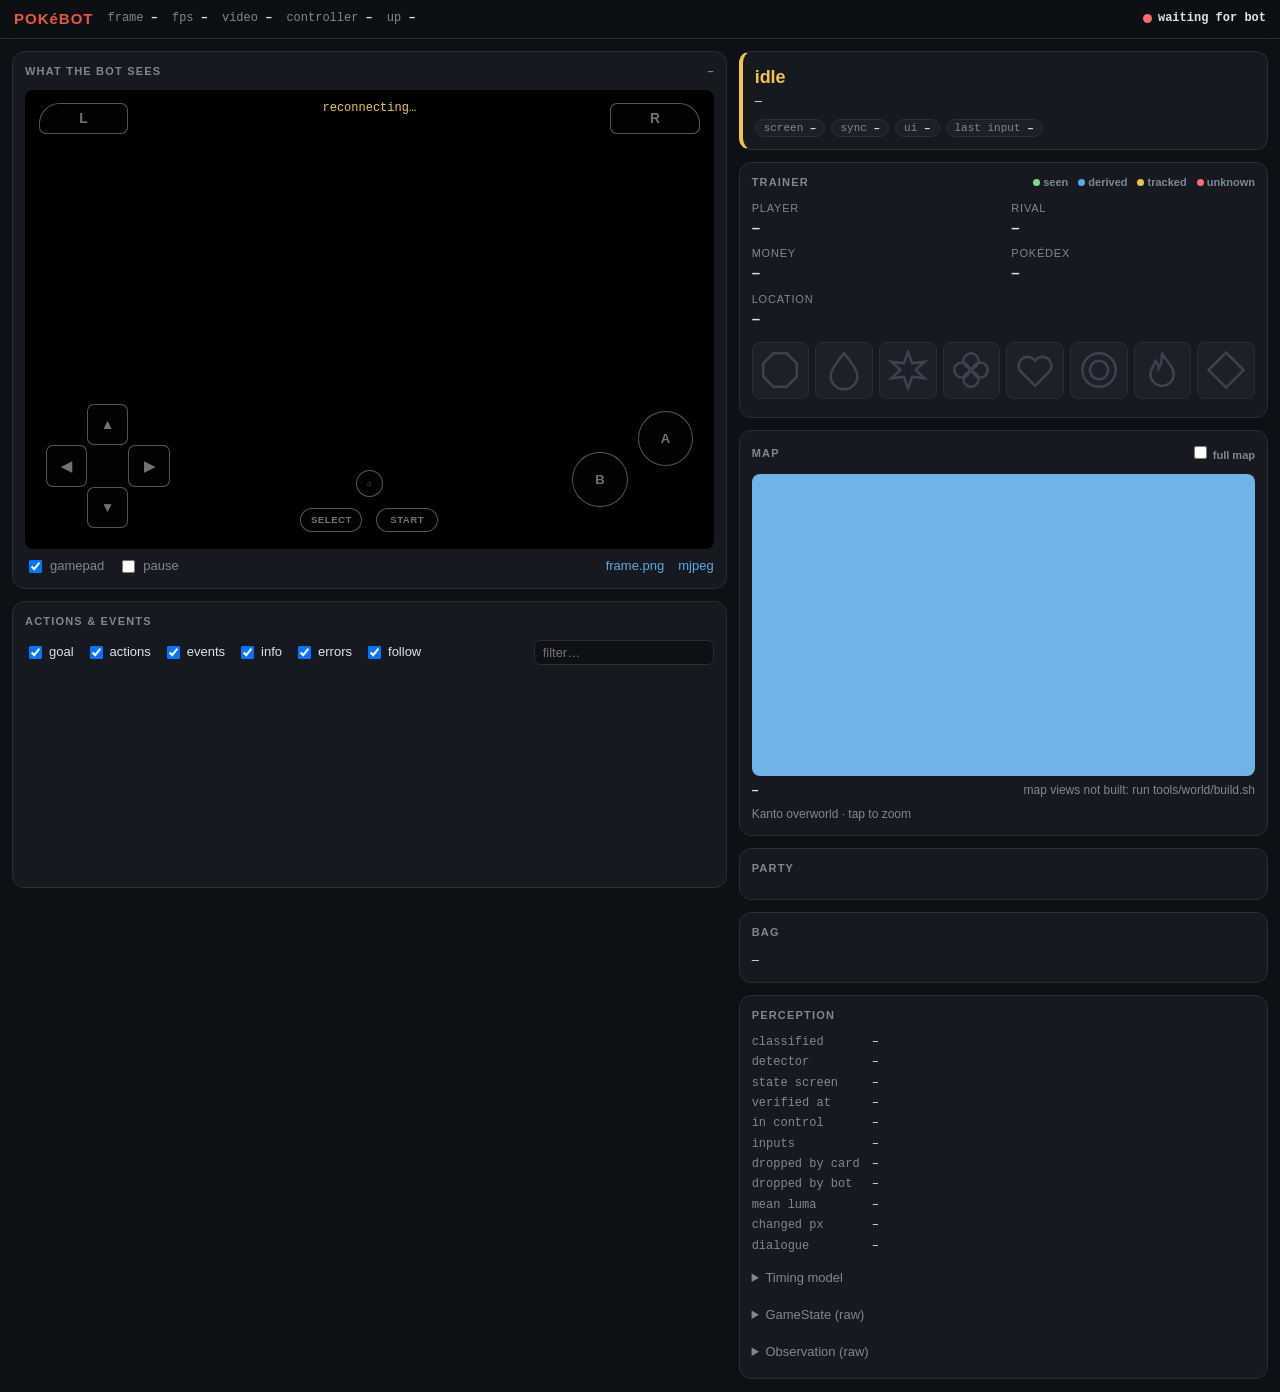
==== crates/telemetry/web/index.html @ b5c524e4 "Merge production fleet support into autonomy" ====
<!doctype html>
<html lang="en">
<head>
<meta charset="utf-8">
<title>PokéBot</title>
<meta name="viewport" content="width=device-width, initial-scale=1, viewport-fit=cover">
<meta name="apple-mobile-web-app-capable" content="yes">
<meta name="mobile-web-app-capable" content="yes">
<meta name="apple-mobile-web-app-status-bar-style" content="black-translucent">
<meta name="theme-color" content="#0d1014">
<style>
  :root {
    --bg: #0d1014; --panel: #161a20; --panel2: #1c2129; --line: #272e38; --text: #dde3ea; --muted: #7d8895;
    --accent: #e8573f; --action: #5aa9e6; --event: #7bd88f; --goal: #f2c14e; --info: #9aa5b1; --error: #ff6b6b;
    --hp-hi: #58d27a; --hp-mid: #f2c14e; --hp-lo: #ff5b5b;
    --mono: ui-monospace, SFMono-Regular, Menlo, Consolas, monospace;
    --sans: -apple-system, BlinkMacSystemFont, "Segoe UI", Roboto, sans-serif;
    font: 13px/1.45 var(--sans);
    -webkit-text-size-adjust: 100%;
  }
  * { box-sizing: border-box; }
  html, body { margin: 0; background: var(--bg); color: var(--text); }
  body { min-height: 100vh; min-height: 100dvh; padding: env(safe-area-inset-top) env(safe-area-inset-right) 0 env(safe-area-inset-left); }

  header { position: sticky; top: 0; z-index: 5; display: flex; flex-wrap: wrap; gap: 4px 14px; align-items: center;
           padding: 8px 14px; background: rgba(13,16,20,.92); -webkit-backdrop-filter: blur(8px); backdrop-filter: blur(8px);
           border-bottom: 1px solid var(--line); }
  header h1 { font-size: 15px; margin: 0; color: var(--accent); letter-spacing: 1px; font-weight: 800; }
  .stat { color: var(--muted); font-family: var(--mono); font-size: 12px; white-space: nowrap; }
  .stat b { color: var(--text); font-weight: 600; }
  /* The hub has one Switch tab and one fleet tab. */
  #tabs { display: flex; gap: 4px; flex-wrap: wrap; }
  #tabs:empty { display: none; }
  #tabs a { display: inline-flex; align-items: center; gap: 6px; padding: 2px 10px; border-radius: 10px;
            border: 1px solid var(--line); color: var(--muted); font-size: 12px; text-decoration: none; white-space: nowrap; }
  #tabs a:hover { color: var(--text); }
  #tabs a.cur { color: var(--text); border-color: var(--accent); background: var(--panel2); }
  #tabs i { width: 8px; height: 8px; border-radius: 50%; background: var(--muted); display: inline-block; }
  #tabs a.alive i { background: var(--event); }
  #conn { margin-left: auto; display: flex; align-items: center; gap: 6px; }
  #conn i { width: 9px; height: 9px; border-radius: 50%; background: var(--goal); display: inline-block; }
  #conn.live i { background: var(--event); box-shadow: 0 0 8px var(--event); }
  #conn.down i { background: var(--error); }

  main { display: grid; gap: 12px; padding: 12px; grid-template-columns: minmax(0, 1.35fr) minmax(320px, 1fr);
         align-items: start; max-width: 1700px; margin: 0 auto; }
  .card { background: var(--panel); border: 1px solid var(--line); border-radius: 12px; padding: 12px; min-width: 0; }
  h2 { font-size: 11px; text-transform: uppercase; letter-spacing: 1.2px; color: var(--muted); margin: 0 0 10px;
       display: flex; align-items: center; gap: 8px; }
  h2 .right { margin-left: auto; text-transform: none; letter-spacing: 0; }
  #left { display: grid; gap: 12px; min-width: 0; position: sticky; top: calc(var(--hdr, 40px) + 12px); }
  #side { display: grid; gap: 12px; min-width: 0; }
  #log-card { display: flex; flex-direction: column; height: calc(100vh - var(--hdr, 40px) - 36px - var(--video-h, 60vh));
              min-height: 240px; }

  /* Screen + gamepad overlay */
  .screen-wrap { position: relative; width: 100%; max-width: calc((100vh - 260px) * 1.5); margin: 0 auto; aspect-ratio: 3 / 2; background: #000; border-radius: 8px;
                 overflow: hidden; }
  #screen { position: absolute; inset: 0; width: 100%; height: 100%; display: block; object-fit: contain;
            image-rendering: -webkit-optimize-contrast; image-rendering: crisp-edges; image-rendering: pixelated; }
  #stale { position: absolute; top: 8px; left: 50%; transform: translateX(-50%); padding: 3px 10px; border-radius: 10px;
           background: rgba(0,0,0,.7); color: var(--goal); font: 12px var(--mono); display: none; }
  #stale.on { display: block; }
  .pad { --u: 6px; position: absolute; inset: 0; pointer-events: none; transition: opacity .2s; }
  .pad.hidden { opacity: 0; }
  .btn { position: absolute; display: flex; align-items: center; justify-content: center; color: rgba(255,255,255,.75);
         font: 700 calc(var(--u) * 1.9) var(--sans); background: rgba(10,14,20,.35);
         border: max(1px, calc(var(--u) * .25)) solid rgba(255,255,255,.55); opacity: .6;
         text-shadow: 0 0 3px #000;
         transition: background .08s, transform .08s, opacity .15s, box-shadow .15s; }
  .btn.on { opacity: 1; color: #fff; transform: scale(.92); background: var(--c); border-color: #fff;
            box-shadow: 0 0 calc(var(--u) * 2.5) var(--c); }
  .btn.round { border-radius: 50%; width: calc(var(--u) * 8); height: calc(var(--u) * 8); }
  .btn.pill { border-radius: calc(var(--u) * 2); height: calc(var(--u) * 3.4); width: calc(var(--u) * 9);
              font-size: calc(var(--u) * 1.4); letter-spacing: .5px; }
  .btn.shoulder { top: calc(var(--u) * 2); height: calc(var(--u) * 4.4); width: calc(var(--u) * 13); font-size: calc(var(--u) * 2); }
  .btn.L { left: calc(var(--u) * 2); border-radius: calc(var(--u) * 3) calc(var(--u) * 1) calc(var(--u) * 1) calc(var(--u) * 1); --c: #9b8cff; }
  .btn.R { right: calc(var(--u) * 2); border-radius: calc(var(--u) * 1) calc(var(--u) * 3) calc(var(--u) * 1) calc(var(--u) * 1); --c: #9b8cff; }
  .btn.A { right: calc(var(--u) * 3); bottom: calc(var(--u) * 12); --c: #e8573f; }
  .btn.B { right: calc(var(--u) * 12.5); bottom: calc(var(--u) * 6); --c: #f2a23c; }
  .btn.Select { left: calc(50% - var(--u) * 10); bottom: calc(var(--u) * 2.5); --c: #5aa9e6; }
  .btn.Start { left: calc(50% + var(--u) * 1); bottom: calc(var(--u) * 2.5); --c: #5aa9e6; }
  .btn.Home { left: calc(50% - var(--u) * 2); bottom: calc(var(--u) * 7.5); width: calc(var(--u) * 4); height: calc(var(--u) * 4);
              border-radius: 50%; font-size: calc(var(--u) * 1.1); --c: #7bd88f; }
  .dpad { position: absolute; left: calc(var(--u) * 3); bottom: calc(var(--u) * 3); width: calc(var(--u) * 18);
          height: calc(var(--u) * 18); }
  .dpad .btn { width: calc(var(--u) * 6); height: calc(var(--u) * 6); border-radius: calc(var(--u) * 1); --c: #3fc1c9;
               font-size: calc(var(--u) * 2); }
  .dpad .Up { left: calc(var(--u) * 6); top: 0; } .dpad .Down { left: calc(var(--u) * 6); bottom: 0; }
  .dpad .Left { left: 0; top: calc(var(--u) * 6); } .dpad .Right { right: 0; top: calc(var(--u) * 6); }
  .dpad .hub { position: absolute; left: calc(var(--u) * 6); top: calc(var(--u) * 6); width: calc(var(--u) * 6);
               height: calc(var(--u) * 6); background: rgba(10,14,20,.35); opacity: .6; }
  #last-cmd { position: absolute; right: calc(var(--u) * 2); top: calc(var(--u) * 8); padding: 2px 8px; border-radius: 8px;
              background: rgba(0,0,0,.55); font: 600 calc(var(--u) * 1.6) var(--mono); color: #fff; opacity: 0;
              transition: opacity .4s; white-space: nowrap; }
  #last-cmd.on { opacity: .9; transition: opacity .05s; }

  .toolbar { display: flex; flex-wrap: wrap; gap: 6px 14px; margin-top: 8px; color: var(--muted); align-items: center; }
  .toolbar a { color: var(--action); text-decoration: none; }
  .toolbar label { display: flex; gap: 5px; align-items: center; cursor: pointer; }
  .toolbar .sp { margin-left: auto; }

  /* Goal strip */
  #goal-card { border-left: 4px solid var(--goal); }
  #goal { font-size: 18px; font-weight: 700; color: var(--goal); }
  #goal-phase { color: var(--text); margin-top: 2px; }
  #plan-card { margin-top: 6px; border-top: 1px solid rgba(255,255,255,.08); padding-top: 6px; font-size: 12px; }
  .plan-head { display: flex; justify-content: space-between; color: var(--muted); }
  ol.plan { margin: 4px 0 0 0; padding-left: 20px; font-family: var(--mono); font-size: 11px; }
  ol.plan li.done { color: var(--muted); text-decoration: line-through; }
  ol.plan li.now { color: var(--goal); font-weight: 600; }
  .plan-assumes { margin-top: 4px; color: var(--muted); }
  .plan-assumes span { margin-right: 8px; white-space: nowrap; }
  .plan-assumes .True { color: var(--event); } .plan-assumes .False { color: var(--error); }
  .chips { display: flex; flex-wrap: wrap; gap: 6px; margin-top: 8px; }
  .chip { font: 11px var(--mono); padding: 2px 8px; border-radius: 10px; background: var(--panel2); border: 1px solid var(--line);
          color: var(--muted); white-space: nowrap; }
  .chip b { color: var(--text); font-weight: 600; }
  .chip.ok b { color: var(--event); } .chip.bad b { color: var(--error); } .chip.warn b { color: var(--goal); }

  /* Trainer card */
  .trainer { display: grid; grid-template-columns: 1fr 1fr; gap: 8px 16px; }
  .trainer .lbl { color: var(--muted); font-size: 11px; text-transform: uppercase; letter-spacing: .8px; }
  .trainer .val { font-size: 15px; font-weight: 600; overflow-wrap: anywhere; }
  .badges { display: grid; grid-template-columns: repeat(8, 1fr); gap: 6px; margin-top: 12px; }
  .badge { aspect-ratio: 1; display: flex; align-items: center; justify-content: center; border-radius: 8px;
           background: var(--panel2); border: 1px solid var(--line); }
  .badge svg { width: 72%; height: 72%; fill: none; stroke: #3a434f; stroke-width: 1.5; }
  .badge.on { border-color: var(--c); box-shadow: inset 0 0 12px color-mix(in srgb, var(--c) 35%, transparent); }
  .badge.on svg { fill: var(--c); stroke: #fff; filter: drop-shadow(0 0 4px var(--c)); }
  .badge-note { color: var(--muted); font-size: 11px; margin-top: 6px; }

  /* Party */
  .party { display: grid; grid-template-columns: repeat(auto-fill, minmax(250px, 1fr)); gap: 8px; }
  .mon { display: grid; grid-template-columns: 64px 1fr; gap: 10px; padding: 8px; border-radius: 10px;
         background: var(--panel2); border: 1px solid var(--line); min-width: 0; }
  .mon.lead { border-color: #3d4a5c; }
  .mon.fainted { opacity: .55; } .mon.fainted .sprite img { filter: grayscale(1); }
  .mon.shiny { border-color: #f2c14e; box-shadow: inset 0 0 14px rgba(242,193,78,.2); }
  .mon.empty { display: flex; align-items: center; justify-content: center; min-height: 82px; color: #39414c; }
  .sprite { width: 64px; height: 64px; border-radius: 50%; background: radial-gradient(circle at 50% 60%, #2b3440, #1c2129 70%);
            display: flex; align-items: center; justify-content: center; }
  .sprite img { width: 64px; height: 64px; image-rendering: -webkit-optimize-contrast; image-rendering: crisp-edges;
                image-rendering: pixelated; }
  .mon .top { display: flex; gap: 6px; align-items: baseline; flex-wrap: wrap; }
  .mon .nm { font-weight: 700; font-size: 14px; }
  .mon .sp { color: var(--muted); font-size: 11px; }
  .mon .lv { margin-left: auto; font: 600 12px var(--mono); }
  .st { font: 700 10px var(--sans); padding: 0 5px; border-radius: 4px; color: #111; }
  .st.Poisoned, .st.BadlyPoisoned { background: #b36bd6; } .st.Burned { background: #f0803c; }
  .st.Paralyzed { background: #f2d64e; } .st.Asleep { background: #9aa5b1; } .st.Frozen { background: #7fd3f0; }
  .st.Fainted { background: #ff5b5b; }
  .hp { display: flex; align-items: center; gap: 6px; margin: 4px 0; font: 11px var(--mono); color: var(--muted); }
  .hp .bar { flex: 1; height: 6px; background: #0b0d10; border-radius: 3px; overflow: hidden; }
  .hp .bar i { display: block; height: 100%; background: var(--hp-hi); transition: width .3s; }
  .hp .bar i.mid { background: var(--hp-mid); } .hp .bar i.lo { background: var(--hp-lo); }
  .moves { display: grid; grid-template-columns: 1fr 1fr; gap: 2px 8px; font: 11px var(--mono); }
  .moves span { overflow: hidden; text-overflow: ellipsis; white-space: nowrap; }
  .moves small { color: var(--muted); }
  .moves .nopp { color: var(--error); }
  .mon .held { font-size: 11px; color: var(--muted); margin-top: 3px; }

  .dot { display: inline-block; width: 7px; height: 7px; border-radius: 50%; background: var(--muted); vertical-align: middle; }
  .dot.Observed { background: var(--event); } .dot.Derived { background: var(--action); } .dot.Tracked { background: var(--goal); }
  .dot.Assumed { background: #c38bff; } .dot.Unknown { background: var(--error); }
  .legend { display: flex; gap: 10px; flex-wrap: wrap; color: var(--muted); font-size: 11px; }

  /* Map */
  .minimap, .bigmap-inner { position: relative; }
  .minimap { width: 100%; aspect-ratio: 240 / 144; border-radius: 8px; overflow: hidden; background: #6fb3e8; }
  #minimap-canvas, #bigmap-canvas { display: block; width: 100%; height: 100%;
    image-rendering: -webkit-optimize-contrast; image-rendering: crisp-edges; image-rendering: pixelated; }
  .pin { position: absolute; width: 12px; height: 12px; margin: -6px 0 0 -6px; border-radius: 50%; background: #ff3b30;
         border: 2px solid #fff; box-shadow: 0 0 0 0 rgba(255,59,48,.7); animation: ping 1.4s infinite; pointer-events: none; }
  .pin.stale { background: #9aa5b1; animation: none; }
  .pin.big { width: 10px; height: 10px; margin: -5px 0 0 -5px; }
  @keyframes ping { 0% { box-shadow: 0 0 0 0 rgba(255,59,48,.7); } 70% { box-shadow: 0 0 0 10px rgba(255,59,48,0); }
                    100% { box-shadow: 0 0 0 0 rgba(255,59,48,0); } }
  .map-caption { display: flex; justify-content: space-between; gap: 8px; margin-top: 6px; color: var(--muted); font-size: 12px; }
  .map-caption #map-where { color: var(--text); font-weight: 600; }
  .bigmap { margin-top: 10px; max-height: 70vh; overflow: auto; -webkit-overflow-scrolling: touch; border-radius: 8px;
            background: #10141a; cursor: zoom-in; }
  .bigmap.zoom { cursor: zoom-out; }
  .bigmap.zoom .bigmap-inner { width: max-content; }
  .bigmap.zoom #bigmap-canvas { width: auto; height: auto; }

  /* Battle */
  #battle-card { display: none; border-left: 4px solid var(--accent); }
  #battle-card.on { display: block; }
  .vs { display: grid; grid-template-columns: 1fr 1fr; gap: 12px; }
  .vs .who { font-weight: 700; } .vs .hp { margin-top: 2px; }

  /* Bag */
  .bag { display: grid; gap: 6px; }
  .bag .pocket { color: var(--muted); font-size: 11px; text-transform: uppercase; letter-spacing: .8px; }
  .items { display: flex; flex-wrap: wrap; gap: 4px; }
  .items .chip { color: var(--text); }

  /* Details */
  .kv { display: grid; grid-template-columns: max-content 1fr; gap: 3px 12px; margin: 0; font-family: var(--mono); font-size: 12px; }
  .kv dt { color: var(--muted); } .kv dd { margin: 0; overflow-wrap: anywhere; }
  table.timing { border-collapse: collapse; font-family: var(--mono); font-size: 12px; margin-top: 6px; }
  table.timing th, table.timing td { text-align: right; padding: 1px 8px 1px 0; }
  table.timing th:first-child, table.timing td:first-child { text-align: left; }
  table.timing th { color: var(--muted); font-weight: normal; }
  table.timing tr.learned td { color: var(--fg, inherit); font-weight: 600; }
  pre { margin: 0; white-space: pre-wrap; word-break: break-word; color: var(--text); font: 11px/1.4 var(--mono); }
  details { margin-top: 10px; } summary { cursor: pointer; color: var(--muted); padding: 4px 0; }

  /* Log */
  .filters { display: flex; flex-wrap: wrap; gap: 6px 12px; margin-bottom: 8px; align-items: center; }
  .filters label { cursor: pointer; display: flex; gap: 4px; align-items: center; }
  .filters input[type=search] { margin-left: auto; background: var(--bg); color: var(--text); border: 1px solid var(--line);
    border-radius: 6px; padding: 4px 8px; width: 180px; font-size: 13px; -webkit-appearance: none; appearance: none; }
  #entries { flex: 1; overflow: auto; -webkit-overflow-scrolling: touch; min-height: 0; }
  table { width: 100%; border-collapse: collapse; font: 12px/1.4 var(--mono); }
  td { padding: 2px 6px; border-bottom: 1px solid #1d222a; vertical-align: top; }
  td.t, td.f { color: var(--muted); white-space: nowrap; text-align: right; }
  td.k { white-space: nowrap; font-weight: 600; }
  td.s { overflow-wrap: anywhere; }
  tr.action td.k { color: var(--action); } tr.event td.k { color: var(--event); }
  tr.goal td.k, tr.goal td.s { color: var(--goal); }
  tr.info td.k { color: var(--info); } tr.error td.k, tr.error td.s { color: var(--error); }
  tr[data-detail] { cursor: pointer; } tr.open + tr.detail { display: table-row; }
  tr.detail { display: none; } tr.detail td { color: var(--muted); }

  @media (max-width: 1000px) {
    main { grid-template-columns: minmax(0, 1fr); padding: 8px; gap: 8px; }
    #left { display: contents; }
    #video-card { order: 1; } #side { order: 2; gap: 8px; } #log-card { order: 3; height: 60vh; }
  }
  @media (max-width: 600px) {
    :root { font-size: 14px; }
    header { padding: 6px 10px; gap: 2px 10px; }
    header .opt { display: none; }
    main { padding: 0 0 env(safe-area-inset-bottom); gap: 8px; }
    .card { border-radius: 0; border-left: 0; border-right: 0; padding: 10px; }
    #video-card { padding: 0 0 8px; position: sticky; top: var(--hdr, 38px); z-index: 4; border-top: 0; }
    #video-card h2 { display: none; }
    .screen-wrap { border-radius: 0; max-width: none; }
    .toolbar { padding: 0 10px; }
    .party { grid-template-columns: 1fr; }
    .mon.empty { min-height: 0; padding: 2px; font-size: 10px; }
    .filters input[type=search] { font-size: 16px; width: 100%; margin-left: 0; } /* 16px: no iOS focus zoom */
    td.f { display: none; }
  }
  @media (max-width: 600px) and (orientation: landscape) {
    #video-card { position: static; }
  }
</style>
</head>
<body>
<header>
  <h1>POKéBOT</h1>
  <nav id="tabs"></nav>
  <span class="stat">frame <b id="frame-id">–</b></span>
  <span class="stat">fps <b id="fps">–</b></span>
  <span class="stat opt">video <b id="video-src">–</b></span>
  <span class="stat opt">controller <b id="controller">–</b></span>
  <span class="stat">up <b id="uptime">–</b></span>
  <span class="stat" id="conn"><i></i><b>connecting</b></span>
</header>
<main>
  <div id="left">
  <section class="card" id="video-card">
    <h2>What the bot sees <span class="right" id="screen-title">–</span></h2>
    <div class="screen-wrap" id="screen-wrap">
      <canvas id="screen" width="240" height="160"></canvas>
      <div id="stale">reconnecting…</div>
      <div class="pad" id="pad">
        <div class="btn shoulder L" data-b="L">L</div>
        <div class="btn shoulder R" data-b="R">R</div>
        <div class="dpad">
          <div class="hub"></div>
          <div class="btn Up" data-b="Up">▲</div>
          <div class="btn Down" data-b="Down">▼</div>
          <div class="btn Left" data-b="Left">◀</div>
          <div class="btn Right" data-b="Right">▶</div>
        </div>
        <div class="btn round B" data-b="B">B</div>
        <div class="btn round A" data-b="A">A</div>
        <div class="btn Home" data-b="Home">⌂</div>
        <div class="btn pill Select" data-b="Select">SELECT</div>
        <div class="btn pill Start" data-b="Start">START</div>
        <div id="last-cmd"></div>
      </div>
    </div>
    <div class="toolbar">
      <label><input type="checkbox" id="show-pad" checked> gamepad</label>
      <label><input type="checkbox" id="pause"> pause</label>
      <span class="sp"></span>
      <a href="frame.png" target="_blank">frame.png</a>
      <a href="stream.mjpg" target="_blank">mjpeg</a>
    </div>
  </section>

  <section class="card" id="log-card">
    <h2>Actions &amp; events</h2>
    <div class="filters">
      <label><input type="checkbox" data-kind="goal" checked> goal</label>
      <label><input type="checkbox" data-kind="action" checked> actions</label>
      <label><input type="checkbox" data-kind="event" checked> events</label>
      <label><input type="checkbox" data-kind="info" checked> info</label>
      <label><input type="checkbox" data-kind="error" checked> errors</label>
      <label><input type="checkbox" id="follow" checked> follow</label>
      <input type="search" id="search" placeholder="filter…">
    </div>
    <div id="entries"><table><tbody id="rows"></tbody></table></div>
  </section>
  </div>

  <div id="side">
    <section class="card" id="goal-card">
      <div id="goal">idle</div>
      <div id="goal-phase">–</div>
      <div id="plan-card" hidden>
        <div class="plan-head"><span id="plan-step">–</span><span class="right" id="plan-no"></span></div>
        <ol class="plan" id="plan-steps"></ol>
        <div class="plan-assumes" id="plan-assumes"></div>
      </div>
      <div class="chips">
        <span class="chip" id="chip-screen">screen <b>–</b></span>
        <span class="chip" id="chip-sync">sync <b>–</b></span>
        <span class="chip" id="chip-ui">ui <b>–</b></span>
        <span class="chip" id="chip-input">last input <b>–</b></span>
      </div>
    </section>

    <section class="card" id="battle-card">
      <h2>Battle</h2>
      <div class="vs">
        <div><div class="who" id="b-player">–</div><div class="hp"><div class="bar"><i id="b-player-bar"></i></div><span id="b-player-hp"></span></div></div>
        <div><div class="who" id="b-opp">–</div><div class="hp"><div class="bar"><i id="b-opp-bar"></i></div><span id="b-opp-hp"></span></div></div>
      </div>
    </section>

    <section class="card">
      <h2>Trainer <span class="right legend" title="where each value came from">
        <span><i class="dot Observed"></i> seen</span><span><i class="dot Derived"></i> derived</span>
        <span><i class="dot Tracked"></i> tracked</span><span><i class="dot Unknown"></i> unknown</span></span></h2>
      <div class="trainer">
        <div><div class="lbl">Player</div><div class="val" id="t-player">–</div></div>
        <div><div class="lbl">Rival</div><div class="val" id="t-rival">–</div></div>
        <div><div class="lbl">Money</div><div class="val" id="t-money">–</div></div>
        <div><div class="lbl">Pokédex</div><div class="val" id="t-dex">–</div></div>
        <div style="grid-column: 1 / -1"><div class="lbl">Location</div><div class="val" id="t-loc">–</div></div>
      </div>
      <div class="badges" id="badges"></div>
      <div class="badge-note" id="badge-note"></div>
    </section>

    <section class="card" id="map-card">
      <h2>Map <span class="right"><label><input type="checkbox" id="show-bigmap"> full map</label></span></h2>
      <div class="minimap" id="minimap">
        <canvas id="minimap-canvas" width="240" height="144"></canvas>
        <div class="pin" id="mini-pin" hidden></div>
      </div>
      <div class="map-caption"><span id="map-where">–</span><span id="map-note"></span></div>
      <div class="bigmap" id="bigmap" hidden>
        <div class="bigmap-inner" id="bigmap-inner">
          <canvas id="bigmap-canvas"></canvas>
          <div class="pin big" id="big-pin" hidden></div>
        </div>
      </div>
      <div class="map-caption" id="bigmap-hint" hidden><span>Kanto overworld · tap to zoom</span><span id="bigmap-trail"></span></div>
    </section>

    <section class="card">
      <h2>Party <span class="right" id="party-src"></span></h2>
      <div class="party" id="party"></div>
    </section>

    <section class="card">
      <h2>Bag</h2>
      <div class="bag" id="bag">–</div>
    </section>

    <section class="card">
      <h2>Perception</h2>
      <dl class="kv">
        <dt>classified</dt><dd id="obs-screen">–</dd>
        <dt>detector</dt><dd id="obs-detector">–</dd>
        <dt>state screen</dt><dd id="screen-state">–</dd>
        <dt>verified at</dt><dd id="screen-frame">–</dd>
        <dt>in control</dt><dd id="control">–</dd>
        <dt>inputs</dt><dd id="inputs">–</dd>
        <dt>dropped by card</dt><dd id="dropped-card">–</dd>
        <dt>dropped by bot</dt><dd id="dropped-processing">–</dd>
        <dt>mean luma</dt><dd id="obs-luma">–</dd>
        <dt>changed px</dt><dd id="obs-changed">–</dd>
        <dt>dialogue</dt><dd id="obs-text">–</dd>
      </dl>
      <details id="timing-details"><summary>Timing model <span id="timing-profile"></span></summary>
        <table class="timing"><thead><tr><th>input</th><th>latency</th><th>unit</th><th>spread</th><th>n</th></tr></thead><tbody id="timing-rows"></tbody></table>
      </details>
      <details id="state-details"><summary>GameState (raw)</summary><pre id="state-json"></pre></details>
      <details id="obs-details"><summary>Observation (raw)</summary><pre id="obs-json"></pre></details>
    </section>
  </div>

</main>
<script>
'use strict';
const $ = (id) => document.getElementById(id);
const esc = (s) => String(s).replace(/[&<>"']/g, (c) => ({ '&': '&amp;', '<': '&lt;', '>': '&gt;', '"': '&quot;', "'": '&#39;' }[c]));
const rows = $('rows');
const MAX_ROWS = 2000;
let lastSeq = -1;
let session = null;

// ---------------------------------------------------------------- formatting

function fmtTime(ms) {
  const s = Math.floor(ms / 1000);
  return `${Math.floor(s / 60)}:${String(s % 60).padStart(2, '0')}.${String(ms % 1000).padStart(3, '0')}`;
}
const durMs = (d) => Math.round(d.secs * 1000 + d.nanos / 1e6);
function fmtCommand(c) {
  if (c == null) return '–';
  if (typeof c === 'string') return c;
  const [kind, v] = Object.entries(c)[0];
  if (kind === 'Hold') return `Hold ${v.buttons.join('+') || 'none'} ${durMs(v.duration)}ms`;
  if (kind === 'Chord') return `Chord ${v.join('+')}`;
  if (kind === 'Sequence') return `Sequence ×${v.length}`;
  return `${kind} ${v}`;
}
/// SPECIES_NIDORAN_F → Nidoran♀, ITEM_POKE_BALL → Poke Ball
function prettyConst(s) {
  if (s == null) return '?';
  s = String(s).replace(/^(SPECIES|ITEM|MOVE)_/, '');
  if (/_F$/.test(s) && /NIDORAN/.test(s)) return 'Nidoran♀';
  if (/_M$/.test(s) && /NIDORAN/.test(s)) return 'Nidoran♂';
  return s.toLowerCase().split('_').map((w) => w.charAt(0).toUpperCase() + w.slice(1)).join(' ');
}
/// PewterCity_PokemonCenter_1F → Pewter City · Pokemon Center 1F
function prettyMap(m) {
  return String(m).split('_').map((p) => p.replace(/([a-z])([A-Z0-9])/g, '$1 $2')).join(' · ');
}
const dot = (k) => `<i class="dot ${k ? k.source : 'Unknown'}" title="${k ? k.source : 'Unknown'}${k && k.last_verified_frame != null ? ' @ frame ' + k.last_verified_frame : ''}"></i>`;
const val = (k) => (k && k.value != null ? k.value : null);
const hpClass = (f) => (f > 0.5 ? '' : f > 0.2 ? 'mid' : 'lo');
function setText(id, text) { const el = $(id); if (el.textContent !== text) el.textContent = text; }
function setHtml(el, html) { if (el._html !== html) { el._html = html; el.innerHTML = html; } }

// ---------------------------------------------------------------- log

function adoptSession(id) {
  if (id === session) return;
  session = id;
  lastSeq = -1;
  rows.replaceChildren();
  frames.shown = null;
  world.reset();
}

function visible(entry) {
  const box = document.querySelector(`[data-kind="${entry.kind}"]`);
  const q = $('search').value.toLowerCase();
  return (!box || box.checked) && (!q || entry.summary.toLowerCase().includes(q));
}

function addEntry(entry, live) {
  if (entry.seq <= lastSeq) return;
  lastSeq = entry.seq;
  if (live && entry.kind === 'action') pad.command(entry);
  const tr = document.createElement('tr');
  tr.className = entry.kind;
  tr._entry = entry;
  tr.innerHTML = `<td class="t">${fmtTime(entry.t_ms)}</td><td class="f">${entry.frame_id ?? ''}</td>` +
                 `<td class="k">${entry.kind}</td><td class="s"></td>`;
  tr.querySelector('.s').textContent = entry.summary;
  const detail = document.createElement('tr');
  detail.className = 'detail';
  if (entry.detail !== null) {
    tr.dataset.detail = '1';
    detail.innerHTML = '<td></td><td class="f"></td><td></td><td><pre></pre></td>';
    detail.querySelector('pre').textContent = JSON.stringify(entry.detail, null, 2);
    tr.onclick = () => tr.classList.toggle('open');
  }
  tr.hidden = detail.hidden = !visible(entry);
  rows.append(tr, detail);
  while (rows.children.length > MAX_ROWS * 2) { rows.firstChild.remove(); rows.firstChild.remove(); }
  if ($('follow').checked) $('entries').scrollTop = $('entries').scrollHeight;
}

function refilter() {
  for (const tr of rows.querySelectorAll('tr:not(.detail)')) {
    const show = visible(tr._entry);
    tr.hidden = !show; tr.nextSibling.hidden = !show;
  }
}
document.querySelectorAll('.filters input').forEach((el) => el.addEventListener('input', refilter));

// ---------------------------------------------------------------- gamepad overlay

/// Replays each issued command's button timeline on the overlay. Commands
/// queue on the controller, so they are played back to back too.
const pad = {
  held: new Map(),       // button → number of overlapping presses
  busyUntil: 0,
  el: (b) => document.querySelector(`.pad [data-b="${b}"]`),
  set(buttons, on) {
    for (const b of buttons) {
      const n = (this.held.get(b) || 0) + (on ? 1 : -1);
      this.held.set(b, Math.max(0, n));
      const el = this.el(b);
      if (el) el.classList.toggle('on', n > 0);
    }
  },
  releaseAll() {
    this.held.clear();
    document.querySelectorAll('.pad .btn.on').forEach((el) => el.classList.remove('on'));
    this.busyUntil = 0;
  },
  timeline(cmd, totalMs) {
    if (typeof cmd === 'string') return [];           // Neutral
    const [kind, v] = Object.entries(cmd)[0];
    const half = totalMs ? totalMs / 2 : 80;
    if (kind === 'Press') return [{ b: [v], ms: half }, { b: [], ms: half }];
    if (kind === 'Chord') return [{ b: v, ms: half }, { b: [], ms: half }];
    if (kind === 'Hold') return [{ b: v.buttons, ms: durMs(v.duration) }];
    if (kind === 'Sequence') return v.map((s) => ({ b: s.buttons, ms: durMs(s.duration) }));
    return [];
  },
  command(entry) {
    const cmd = entry.detail;
    if (cmd === 'Neutral') { this.releaseAll(); return; }
    const m = /\((\d+) ms\)$/.exec(entry.summary);
    const steps = this.timeline(cmd, m ? Number(m[1]) : 0);
    const now = performance.now();
    let t = Math.max(now, this.busyUntil);
    if (t - now > 2000) t = now;                        // fell behind (tab was hidden): catch up
    for (const s of steps) {
      if (s.b.length) {
        const show = Math.max(s.ms, 110);               // short taps still need to be visible
        setTimeout(() => this.set(s.b, true), t - now);
        setTimeout(() => this.set(s.b, false), t - now + show);
      }
      t += s.ms;
    }
    this.busyUntil = t;
    const label = $('last-cmd');
    setTimeout(() => {
      label.textContent = fmtCommand(cmd);
      label.classList.add('on');
      clearTimeout(label._t);
      label._t = setTimeout(() => label.classList.remove('on'), 900);
    }, Math.max(0, t - now - steps.reduce((a, s) => a + s.ms, 0)));
  },
};
const padBox = $('pad');
new ResizeObserver(() => {
  padBox.style.setProperty('--u', `${$('screen-wrap').offsetWidth / 100}px`);
  document.documentElement.style.setProperty('--video-h', `${$('video-card').offsetHeight}px`);
}).observe($('video-card'));
$('show-pad').checked = localStorage.getItem('pokebot.pad') !== '0';
const syncPad = () => { padBox.classList.toggle('hidden', !$('show-pad').checked); localStorage.setItem('pokebot.pad', $('show-pad').checked ? '1' : '0'); };
$('show-pad').addEventListener('change', syncPad); syncPad();

// ---------------------------------------------------------------- badges

const BADGES = [
  ['BOULDERBADGE', 'Boulder', '#b8bec6', '<polygon points="8,2 16,2 22,8 22,16 16,22 8,22 2,16 2,8"/>'],
  ['CASCADEBADGE', 'Cascade', '#4fa3e0', '<path d="M12 2C12 2 4 11 4 15.5a8 8 0 0 0 16 0C20 11 12 2 12 2z"/>'],
  ['THUNDERBADGE', 'Thunder', '#f2a23c', '<polygon points="12,1 14.5,8 22,7 16.5,12 22,17 14.5,16 12,23 9.5,16 2,17 7.5,12 2,7 9.5,8"/>'],
  ['RAINBOWBADGE', 'Rainbow', '#7bd88f', '<circle cx="12" cy="6.5" r="4.5"/><circle cx="17.5" cy="12" r="4.5"/><circle cx="12" cy="17.5" r="4.5"/><circle cx="6.5" cy="12" r="4.5"/>'],
  ['SOULBADGE', 'Soul', '#e070b8', '<path d="M12 21.5 3.2 12.7a5.2 5.2 0 0 1 8.8-6.4 5.2 5.2 0 0 1 8.8 6.4z"/>'],
  ['MARSHBADGE', 'Marsh', '#e8c34a', '<circle cx="12" cy="12" r="10"/><circle cx="12" cy="12" r="5.5"/>'],
  ['VOLCANOBADGE', 'Volcano', '#e8573f', '<path d="M12 1.5c1 4.5 7 7 7 13a7 7 0 0 1-14 0c0-3.5 2.5-5 3-8 1.5 1.5 2 3 2 4.5 1.5-2 2-6 2-9.5z"/>'],
  ['EARTHBADGE', 'Earth', '#3fc1c9', '<polygon points="12,1.5 22.5,12 12,22.5 1.5,12"/>'],
];
$('badges').innerHTML = BADGES.map(([key, name, color, shape]) =>
  `<div class="badge" id="badge-${key}" style="--c:${color}" title="${name} Badge"><svg viewBox="0 0 24 24">${shape}</svg></div>`).join('');

function renderBadges(k) {
  const earned = (k && k.value) || [];
  for (const [key] of BADGES) $('badge-' + key).classList.toggle('on', earned.includes(key));
  setText('badge-note', !k || k.source === 'Unknown'
    ? 'Badges: not seen yet (read from "received the …BADGE" text)'
    : `${earned.length} / 8 badges`);
}

// ---------------------------------------------------------------- party / trainer

function hpBar(cur, max) {
  const f = max ? cur / max : 0;
  return `<div class="bar"><i class="${hpClass(f)}" style="width:${(f * 100).toFixed(1)}%"></i></div>`;
}

function renderMon(m, i) {
  const species = val(m.species);
  const nick = val(m.nickname);
  const shiny = val(m.shiny) === true;
  const hp = val(m.hp);
  const status = val(m.status);
  const fainted = status === 'Fainted' || (hp && hp[0] === 0);
  const sprite = species ? `<img src="sprite/${encodeURIComponent(species)}${shiny ? '?shiny=1' : ''}" alt="" loading="lazy" onerror="this.style.visibility='hidden'">` : '';
  const moves = (m.moves || []).filter(Boolean).map((s) => {
    const pp = val(s.pp);
    return `<span class="${pp && pp[0] === 0 ? 'nopp' : ''}">${esc(prettyConst(val(s.mv)))} <small>${pp ? `${pp[0]}/${pp[1]}` : '?'}</small></span>`;
  }).join('');
  const held = val(m.held_item);
  return `<div class="mon${i === 0 ? ' lead' : ''}${fainted ? ' fainted' : ''}${shiny ? ' shiny' : ''}">
    <div class="sprite">${sprite}</div>
    <div style="min-width:0">
      <div class="top"><span class="nm">${esc(nick || prettyConst(species))}${shiny ? ' ✨' : ''}</span>
        ${nick && species ? `<span class="sp">${esc(prettyConst(species))}</span>` : ''}
        ${status && status !== 'Healthy' ? `<span class="st ${esc(status)}">${esc(status.slice(0, 3).toUpperCase())}</span>` : ''}
        <span class="lv">Lv${val(m.level) ?? '?'} ${dot(m.level)}</span></div>
      <div class="hp">${hp ? hpBar(hp[0], hp[1]) : hpBar(0, 0)}<span>${hp ? `${hp[0]}/${hp[1]}` : '?'}</span> ${dot(m.hp)}</div>
      <div class="moves">${moves || '<small>moves unknown</small>'}</div>
      ${held ? `<div class="held">holds ${esc(prettyConst(held))}</div>` : ''}
    </div></div>`;
}

function renderParty(k) {
  const party = (k && k.value) || [];
  let html = party.map(renderMon).join('');
  for (let i = party.length; i < 6; i++) html += '<div class="mon empty">—</div>';
  const box = $('party');
  if (box._html === html) return setHtml($('party-src'), `${dot(k)} ${party.length}/6`);
  // Reuse loaded sprites so HP/PP updates don't make them blink.
  const old = new Map([...box.querySelectorAll('.sprite img')].map((img) => [img.getAttribute('src'), img]));
  setHtml(box, html);
  for (const img of box.querySelectorAll('.sprite img')) {
    const keep = old.get(img.getAttribute('src'));
    if (keep) { img.replaceWith(keep); old.delete(img.getAttribute('src')); }
  }
  setHtml($('party-src'), `${dot(k)} ${party.length}/6`);
}

function renderTrainer(st) {
  const pr = st.progression || {};
  const name = val(pr.player_name);
  const gender = val(pr.gender);
  setHtml($('t-player'), `${esc(name ?? '?')}${gender ? (gender === 'Girl' ? ' ♀' : ' ♂') : ''} ${dot(pr.player_name)}`);
  setHtml($('t-rival'), `${esc(val(pr.rival_name) ?? '?')} ${dot(pr.rival_name)}`);
  const money = val(st.money);
  setHtml($('t-money'), `${money != null ? '₽' + money.toLocaleString() : '?'} ${dot(st.money)}`);
  const dex = st.pokedex || {};
  const count = (m) => Object.values(m || {}).filter((k) => k.value === true).length;
  setText('t-dex', `${count(dex.caught)} caught · ${count(dex.seen)} seen`);
  const pose = st.player && st.player.pose;
  const p = val(pose);
  setHtml($('t-loc'), p ? `${esc(prettyMap(p.map))} <small style="color:var(--muted)">(${p.x}, ${p.y})</small> ${dot(pose)}` : `? ${dot(pose)}`);
  renderBadges(pr.badges);
}

function renderBag(bag) {
  const pockets = Object.entries((bag && bag.pockets) || {});
  const name = (p) => esc(p.replace(/([a-z])([A-Z])/g, '$1 $2'));
  let html = pockets.filter(([, k]) => k.value).map(([p, k]) => {
    const items = k.value.length
      ? k.value.map(([i, n]) => `<span class="chip">${esc(prettyConst(i))} <b>×${n}</b></span>`).join('')
      : '<small style="color:var(--muted)">empty</small>';
    return `<div><div class="pocket">${name(p)} ${dot(k)}</div><div class="items">${items}</div></div>`;
  }).join('');
  const unknown = pockets.filter(([, k]) => !k.value).map(([p]) => name(p));
  if (unknown.length) html += `<div class="pocket">${dot(null)} not looked at yet: ${unknown.join(', ')}</div>`;
  setHtml($('bag'), html || '–');
}

function renderBattle(ob) {
  const b = ob && ob.battle;
  $('battle-card').classList.toggle('on', !!b);
  if (!b) return;
  setText('b-player', `${b.player_name ?? '?'} Lv${b.player_level ?? '?'}`);
  setText('b-opp', `${b.opponent_name ?? '?'} Lv${b.opponent_level ?? '?'}`);
  const bar = (id, permille) => {
    const f = permille == null ? 0 : permille / 1000;
    $(id).style.width = `${(f * 100).toFixed(1)}%`;
    $(id).className = hpClass(f);
  };
  bar('b-player-bar', b.player_hp);
  bar('b-opp-bar', b.opponent_hp);
  setText('b-player-hp', b.player_hp_numbers ? `${b.player_hp_numbers[0]}/${b.player_hp_numbers[1]}` : '');
  setText('b-opp-hp', b.opponent_hp != null ? `${Math.round(b.opponent_hp / 10)}%` : '');
}

function chip(id, text, cls) {
  const el = $(id);
  el.className = 'chip ' + (cls || '');
  setText(id + '-v', text);
}
for (const id of ['chip-screen', 'chip-sync', 'chip-ui', 'chip-input']) $(id).querySelector('b').id = id + '-v';

// ---------------------------------------------------------------- map

/// Places the player on the Town Map (as the Fly menu does) and on the
/// stitched overworld. Interiors and caves use the entrance they were
/// entered from, like the game's own map.
const world = {
  data: null, region: new Image(), over: new Image(), trail: [], pose: null, stale: true,
  async load() {
    try {
      const r = await fetch('world/region_map.json');
      if (!r.ok) throw new Error(r.status);
      this.data = await r.json();
    } catch (e) {
      setText('map-note', 'map views not built: run tools/world/build.sh');
      return;
    }
    this.region.onload = () => { this.key = null; this.update(this.lastK); };
    this.region.src = 'world/region_map.png';
    this.over.onload = () => this.drawBig();
  },
  outdoor: (m) => /TOWN|CITY|ROUTE/.test(m.type),
  /// Grid cell on the Town Map, following GetPlayerPositionOnRegionMap.
  regionCell(name, x, y) {
    const d = this.data, m = d.maps[name];
    if (!m) return null;
    const override = d.overrides[m.section];
    if (override) return { x: override[0], y: override[1] };
    let sec = m.section, w = m.width, h = m.height;
    if ((!this.outdoor(m) || !d.sections[sec]) && m.entrance) {
      const e = d.maps[m.entrance.map];
      [sec, w, h, x, y] = [e.section, e.width, e.height, m.entrance.x, m.entrance.y];
    }
    const cells = d.sections[sec];
    if (!cells) return null;
    const xs = cells.map((c) => c[0]), ys = cells.map((c) => c[1]);
    const bx = Math.min(...xs), by = Math.min(...ys);
    const bw = Math.max(...xs) - bx + 1, bh = Math.max(...ys) - by + 1;
    const dx = Math.max(1, Math.floor(w / bw)), dy = Math.max(1, Math.floor(h / bh));
    return { x: bx + Math.min(Math.floor(x / dx), bw - 1), y: by + Math.min(Math.floor(y / dy), bh - 1), cells };
  },
  /// Block on the stitched overworld.
  overworldPos(name, x, y) {
    const d = this.data, m = d.maps[name];
    if (!m) return null;
    if (m.overworld) return { x: m.overworld[0] + x, y: m.overworld[1] + y };
    const e = m.entrance && d.maps[m.entrance.map];
    if (e && e.overworld) return { x: e.overworld[0] + m.entrance.x, y: e.overworld[1] + m.entrance.y, inside: true };
    return null;
  },
  update(k) {
    this.lastK = k;
    const p = val(k);
    const stale = !p || (k.source !== 'Observed' && k.source !== 'Tracked');
    const key = p ? `${p.map}:${p.x}:${p.y}:${stale}` : 'none';
    if (key === this.key || !this.data) return;
    this.key = key;
    this.stale = stale;
    if (p) {
      this.pose = p;
      const o = this.overworldPos(p.map, p.x, p.y);
      const last = this.trail[this.trail.length - 1];
      if (o && !o.inside && (!last || last.x !== o.x || last.y !== o.y)) {
        this.trail.push(o);
        if (this.trail.length > 600) this.trail.shift();
      }
    }
    this.draw();
  },
  reset() { this.trail = []; this.pose = null; this.key = null; },
  place(pin, left, top) {
    pin.hidden = false;
    pin.style.left = `${left}%`;
    pin.style.top = `${top}%`;
    pin.classList.toggle('stale', this.stale);
  },
  draw() {
    if (!this.data || !this.region.complete) return;
    const ctx = $('minimap-canvas').getContext('2d');
    ctx.imageSmoothingEnabled = false;
    ctx.drawImage(this.region, 0, 16, 240, 144, 0, 0, 240, 144);   // skip the empty title bar
    const p = this.pose;
    const cell = p && this.regionCell(p.map, p.x, p.y);
    const g = this.data.grid;
    if (cell) {
      ctx.fillStyle = 'rgba(255,235,120,.45)';
      for (const [cx, cy] of cell.cells || []) ctx.fillRect(g.x + cx * g.cell, g.y + cy * g.cell - 16, g.cell, g.cell);
      this.place($('mini-pin'), (g.x + (cell.x + 0.5) * g.cell) / 2.4, (g.y + (cell.y + 0.5) * g.cell - 16) / 1.44);
    } else {
      $('mini-pin').hidden = true;
    }
    const o = p && this.overworldPos(p.map, p.x, p.y);
    setText('map-where', p ? `${prettyMap(p.map)} (${p.x}, ${p.y})` : 'location unknown');
    setText('map-note', p && o && o.inside ? 'inside · shown at its entrance' : this.stale && p ? 'last known' : '');
    this.drawBig();
  },
  drawBig() {
    if (!$('show-bigmap').checked || !this.data) return;
    if (!this.over.src) { this.over.src = 'world/overworld.png'; return; }
    if (!this.over.complete || !this.over.naturalWidth) return;
    const c = $('bigmap-canvas'), s = this.data.overworld.scale;
    if (c.width !== this.over.naturalWidth) { c.width = this.over.naturalWidth; c.height = this.over.naturalHeight; }
    const ctx = c.getContext('2d');
    ctx.imageSmoothingEnabled = false;
    ctx.drawImage(this.over, 0, 0);
    ctx.fillStyle = 'rgba(255,214,10,.85)';
    for (const t of this.trail) ctx.fillRect(t.x * s + 1, t.y * s + 1, s - 2, s - 2);
    const p = this.pose, o = p && this.overworldPos(p.map, p.x, p.y);
    if (o) {
      this.place($('big-pin'), (o.x + 0.5) * s / c.width * 100, (o.y + 0.5) * s / c.height * 100);
      if ($('bigmap').classList.contains('zoom')) this.follow();
    } else {
      $('big-pin').hidden = true;
    }
    setText('bigmap-trail', this.trail.length ? `trail ${this.trail.length} steps` : '');
  },
  /// Keeps the player in view when zoomed in.
  follow() {
    const box = $('bigmap'), pin = $('big-pin');
    const x = pin.offsetLeft - box.clientWidth / 2, y = pin.offsetTop - box.clientHeight / 2;
    if (Math.abs(box.scrollLeft - x) > box.clientWidth / 4 || Math.abs(box.scrollTop - y) > box.clientHeight / 4) {
      box.scrollTo({ left: x, top: y, behavior: 'smooth' });
    }
  },
};
$('show-bigmap').checked = localStorage.getItem('pokebot.bigmap') === '1';
const syncBigmap = () => {
  const on = $('show-bigmap').checked;
  $('bigmap').hidden = $('bigmap-hint').hidden = !on;
  localStorage.setItem('pokebot.bigmap', on ? '1' : '0');
  world.drawBig();
};
$('show-bigmap').addEventListener('change', syncBigmap);
$('bigmap').addEventListener('click', () => {
  $('bigmap').classList.toggle('zoom');
  if ($('bigmap').classList.contains('zoom')) requestAnimationFrame(() => world.follow());
});
syncBigmap();
world.load();

// ---------------------------------------------------------------- status

function setStatus(status) {
  const s = status.stats;
  adoptSession(s.session);
  setText('frame-id', String(s.frame_id ?? '–'));
  setText('fps', s.fps.toFixed(0));
  setText('video-src', s.video_source);
  setText('controller', s.controller);
  setText('uptime', fmtTime(s.uptime_ms).replace(/\.\d+$/, ''));
  if (s.frame_id != null) frames.want(s.frame_id);

  const st = status.state || {};
  const ob = status.observation || {};
  const goal = st.active_goal;
  setText('goal', goal ? goal.goal : 'idle');
  setText('goal-phase', goal ? `${goal.phase} — ${goal.detail}` : '–');
  if (st.screen) {
    const screen = st.screen.value ?? 'Unknown';
    chip('chip-screen', screen, st.screen.source === 'Observed' ? 'ok' : 'warn');
    setText('screen-title', screen);
    chip('chip-sync', String(st.synchronization), st.synchronization === 'Synchronized' ? 'ok' : st.synchronization === 'Desynchronized' ? 'bad' : 'warn');
    chip('chip-input', st.input.last_command ? fmtCommand(st.input.last_command) : '–');
    setText('screen-state', `${screen} (${st.screen.source})`);
    setText('screen-frame', String(st.screen.last_verified_frame ?? '–'));
    setText('inputs', String(st.input.commands_issued));
    setText('dropped-card', String(st.frames_dropped_by_card));
    setText('dropped-processing', String(st.frames_dropped_by_processing));
    const ctl = st.progression && st.progression.in_control;
    setText('control', ctl ? `${ctl.value ?? '?'} (${ctl.source})` : '–');
  }
  renderTrainer(st);
  world.update(st.player && st.player.pose);
  renderParty(st.party);
  renderBag(st.bag);
  renderBattle(ob);

  if (ob.screen) {
    setText('obs-screen', String(ob.screen.value));
    setText('obs-detector', String(ob.screen.detector));
    setText('obs-luma', String(ob.metrics.mean_luma));
    setText('obs-changed', String(ob.metrics.changed_pixels));
    const ui = [];
    if (ob.dialogue) ui.push(`${ob.dialogue.kind}${ob.dialogue.waiting_for_input ? ' ▼' : ' …'}`);
    if (ob.menu) ui.push(`menu ${ob.menu.cursor_row + 1}/${ob.menu.rows}`);
    if (ob.battle && ob.battle.menu) ui.push(Object.keys(ob.battle.menu)[0] + ' menu');
    if (ob.naming) {
      const f = ob.naming.focus;
      ui.push(`keyboard ${f.Key ? `${f.Key.column},${f.Key.row}` : 'buttons'} (${ob.naming.typed})`);
    }
    chip('chip-ui', ui.join(' · ') || '–');
    setText('obs-text', ob.dialogue && ob.dialogue.lines && ob.dialogue.lines.length ? ob.dialogue.lines.join(' / ') : '–');
  }
  renderTiming(status.timing);
  renderPlan(status.plan);
  // Serializing the whole state is costly on phones: only when looked at.
  if ($('state-details').open) setText('state-json', JSON.stringify(st, null, 2));
  if ($('obs-details').open) setText('obs-json', JSON.stringify(ob, null, 2));
}

/// The goal loop's plan: steps done, the current one, and what it assumes.
function renderPlan(plan) {
  const card = $('plan-card');
  if (!plan || !plan.goal) { card.hidden = true; return; }
  card.hidden = false;
  const step = plan.step || 0;
  setText('plan-step', step ? `step ${step}/${plan.steps}: ${plan.phase} — ${plan.detail}` : `${plan.phase} — ${plan.detail}`);
  setText('plan-no', `plan ${plan.plan_no} (${plan.reason})`);
  $('plan-steps').innerHTML = (plan.plan || []).map((s, i) => {
    const cls = i + 1 < step ? 'done' : i + 1 === step ? 'now' : '';
    return `<li class="${cls}">${esc(s.replace(/^\d+\. /, ''))}</li>`;
  }).join('');
  $('plan-assumes').innerHTML = (plan.assumes || []).length
    ? 'assumes ' + plan.assumes.map(a => `<span class="${a.truth}" title="${esc(a.source)}">${esc(a.predicate)} <i class="dot ${esc(a.source)}"></i></span>`).join('')
    : '';
}

/// The timing model: one row per input kind, learned values in bold.
function renderTiming(timing) {
  if (!timing || !timing.estimates) { setText('timing-profile', ''); return; }
  setText('timing-profile', `(${timing.profile})`);
  const ms = (v) => `${Number(v).toFixed(0)} ms`;
  $('timing-rows').innerHTML = timing.estimates.map(([kind, e]) => `
    <tr class="${e.samples ? 'learned' : ''}"><td>${esc(kind)}</td><td>${ms(e.latency_ms)}</td><td>${ms(e.unit_ms)}</td><td>${ms(e.spread_ms)}</td><td>${e.samples}</td></tr>`).join('');
}

// ---------------------------------------------------------------- frames

/// Fetches the newest frame, one request at a time. Every request has a
/// timeout, so a dropped connection can never leave the picture frozen.
/// Draws only fully decoded frames, so the screen never blanks between two
/// (swapping an <img> src can paint an empty box while it decodes, on Safari).
async function drawFrame(blob) {
  let source, done = () => {};
  if (window.createImageBitmap) {
    source = await createImageBitmap(blob);
    done = () => source.close();
  } else {
    const url = URL.createObjectURL(blob);
    source = new Image();
    source.src = url;
    await source.decode();
    done = () => URL.revokeObjectURL(url);
  }
  const canvas = $('screen');
  if (canvas.width !== source.width || canvas.height !== source.height) {
    canvas.width = source.width;
    canvas.height = source.height;
  }
  const ctx = canvas.getContext('2d');
  ctx.imageSmoothingEnabled = false;
  ctx.drawImage(source, 0, 0);
  done();
}

const frames = {
  wanted: null, shown: null, busy: false, lastOk: performance.now(), failures: 0,
  want(id) { this.wanted = id; this.pump(); },
  async pump() {
    if (this.busy || this.wanted == null || this.wanted === this.shown || $('pause').checked || document.hidden) return;
    this.busy = true;
    const id = this.wanted;
    const ctl = new AbortController();
    const timer = setTimeout(() => ctl.abort(), 2500);
    let ok = false;
    try {
      const r = await fetch(`frame.png?f=${id}`, { cache: 'no-store', signal: ctl.signal });
      if (!r.ok) throw new Error(r.status);
      await drawFrame(await r.blob());
      this.shown = Number(r.headers.get('x-frame-id')) || id;
      if (this.shown !== id && this.wanted === id) this.wanted = this.shown;
      this.lastOk = performance.now();
      this.failures = 0;
      ok = true;
    } catch (e) {
      this.failures++;
    } finally {
      clearTimeout(timer);
      this.busy = false;
    }
    if (this.wanted !== this.shown) setTimeout(() => this.pump(), ok ? 0 : Math.min(250 * this.failures, 2000));
  },
};
$('pause').addEventListener('change', () => frames.pump());

// ---------------------------------------------------------------- instances

// Standalone pages hide hub navigation. Worker detail pages keep two tabs.
const instances = {
  setLabel() {},
  async refresh() {
    try {
      const r = await fetch('../api/instances', { cache: 'no-store' });
      if (!r.ok) return;
      const list = await r.json();
      if (!Array.isArray(list)) return;
      const onSwitch = location.pathname.startsWith('/switch/');
      setHtml($('tabs'), [
        ['Switch', '/switch/', onSwitch, list.some(e => e.name === 'switch' && e.alive)],
        ['Emulators', '/emulators/', !onSwitch, list.some(e => e.name !== 'switch' && e.alive)],
      ].map(([label, path, current, alive]) => `<a class="${current ? 'cur' : ''} ${alive ? 'alive' : ''}" href="${path}"><i></i>${label}</a>`).join(''));
    } catch (_) { /* standalone */ }
  },
};
instances.refresh();
setInterval(() => instances.refresh(), 5000);

// ---------------------------------------------------------------- connection

/// The server sends a ping every 2 s. If nothing arrives for a while the
/// stream is dead (Wi-Fi switch, phone sleep, server restart) even when the
/// browser doesn't notice, so we drop it and reconnect.
const link = {
  es: null, lastMsg: 0, openedAt: 0,
  state(cls, text) { $('conn').className = 'stat ' + cls; setText('conn-text', text); },
  connect() {
    if (this.es) this.es.close();
    this.openedAt = this.lastMsg = performance.now();
    const es = this.es = new EventSource('api/stream');
    const alive = () => { this.lastMsg = performance.now(); };
    es.onopen = () => {
      alive();
      this.state('live', 'live');
      // (Re)connected, possibly to a new run: reload the full snapshot.
      fetch('api/snapshot', { cache: 'no-store' }).then((r) => r.json()).then((snap) => {
        instances.setLabel(snap.instance_label);
        setStatus(snap.status);
        snap.log.forEach((e) => addEntry(e, false));
      }).catch(() => {});
    };
    es.onerror = () => this.state('down', 'waiting for bot');
    es.addEventListener('ping', alive);
    es.addEventListener('status', (e) => { alive(); setStatus(JSON.parse(e.data)); });
    es.addEventListener('log', (e) => { alive(); addEntry(JSON.parse(e.data), true); });
    es.addEventListener('frame', (e) => { alive(); frames.want(Number(e.data)); });
  },
  check() {
    if (document.hidden) return;
    const now = performance.now();
    const quiet = now - this.lastMsg;
    if (!this.es || this.es.readyState === 2 || (quiet > 6000 && now - this.openedAt > 5000)) {
      this.state('down', 'reconnecting');
      this.connect();
    }
    // The picture is stuck if newer frames exist but none loaded lately.
    const stuck = frames.wanted !== frames.shown && now - frames.lastOk > 3000 && !$('pause').checked;
    $('stale').classList.toggle('on', stuck || quiet > 4000 || this.es.readyState !== 1);
    if (stuck && !frames.busy) frames.pump();
  },
};
$('conn').querySelector('b').id = 'conn-text';
new ResizeObserver(() => document.documentElement.style.setProperty('--hdr', `${document.querySelector('header').offsetHeight}px`))
  .observe(document.querySelector('header'));
link.connect();
setInterval(() => link.check(), 1000);
// Phones suspend background tabs; come back with a fresh connection.
document.addEventListener('visibilitychange', () => {
  if (document.hidden) return;
  pad.releaseAll();
  if (performance.now() - link.lastMsg > 2500) link.connect();
  frames.pump();
  instances.refresh();
});
window.addEventListener('pageshow', (e) => { if (e.persisted) { link.connect(); instances.refresh(); } });
window.addEventListener('online', () => { link.connect(); instances.refresh(); });
</script>
</body>
</html>
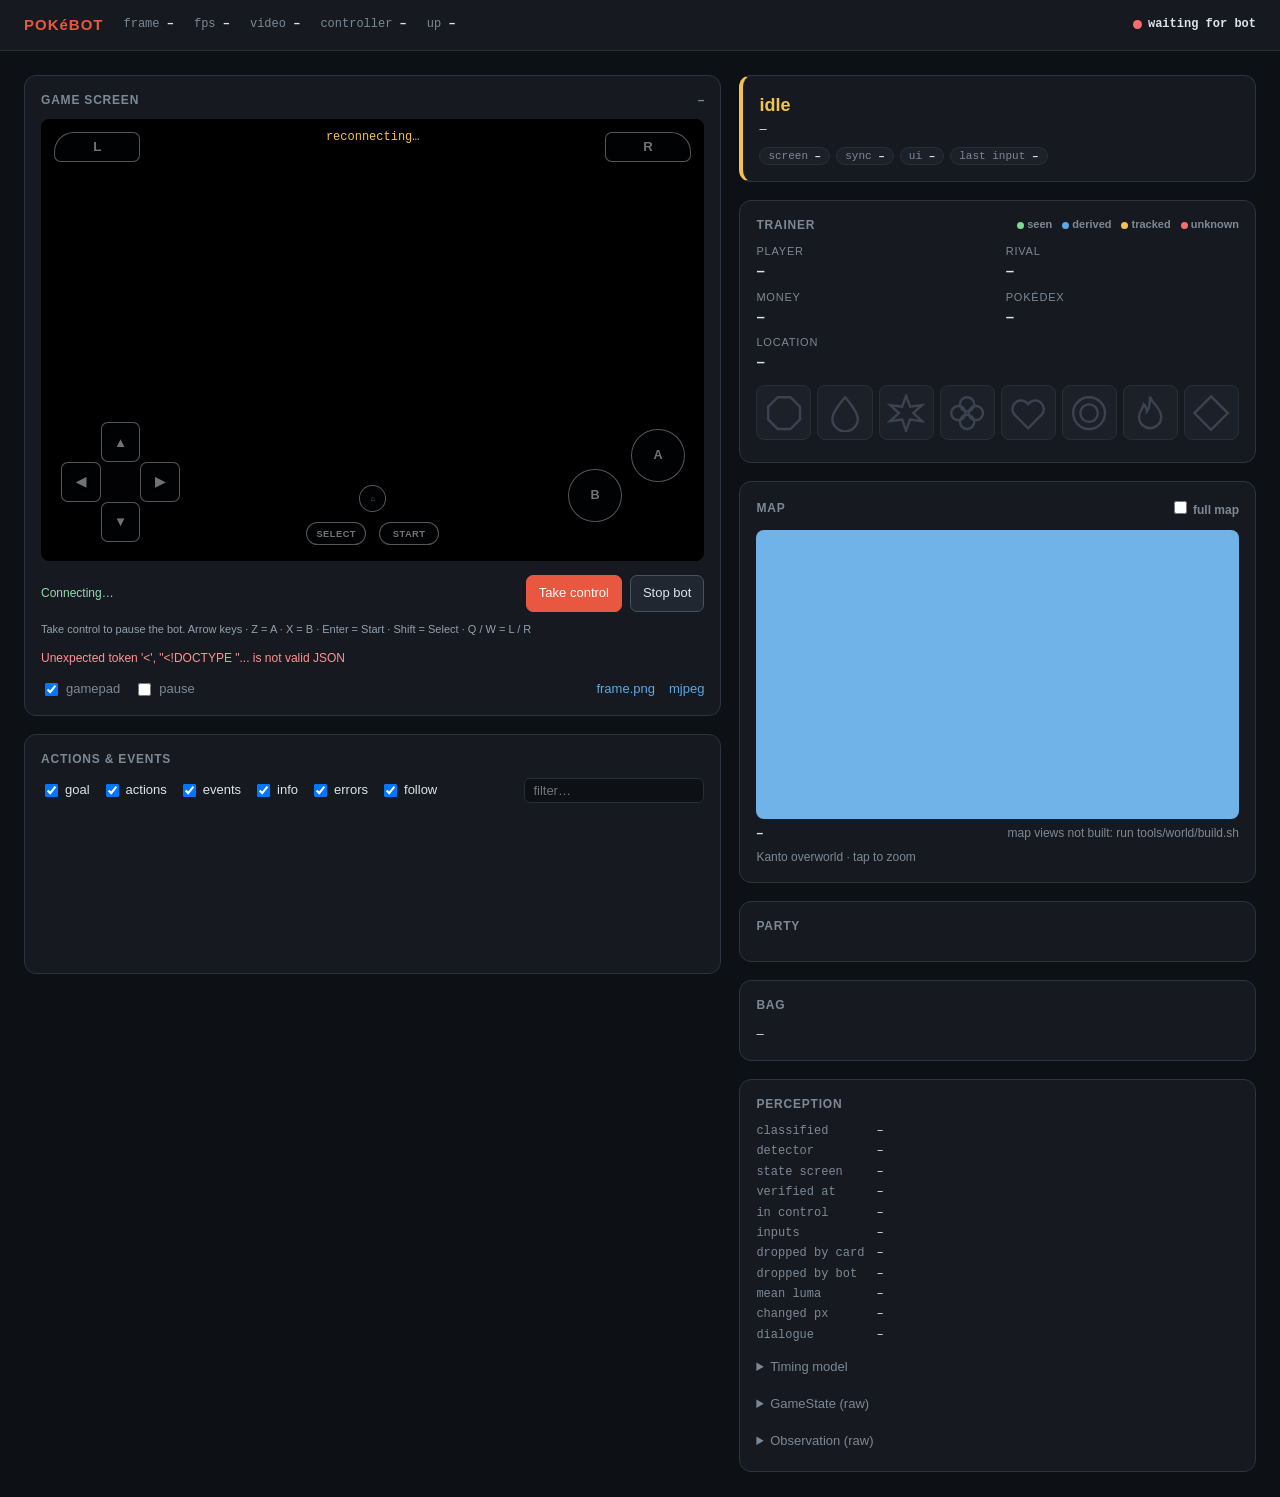
==== commit 4b56a81c: "web: unify game instances with independent Switch capture and manual control Keep Switch video avail" ====
--- a/crates/telemetry/web/index.html
+++ b/crates/telemetry/web/index.html
@@ -2,7 +2,9 @@
 <html lang="en">
 <head>
 <meta charset="utf-8">
-<title>PokéBot</title>
+<title>Game instance · PokéBot</title>
+<link rel="stylesheet" href="controls.css">
+<script src="controls.js"></script>
 <meta name="viewport" content="width=device-width, initial-scale=1, viewport-fit=cover">
 <meta name="apple-mobile-web-app-capable" content="yes">
 <meta name="mobile-web-app-capable" content="yes">
@@ -28,7 +30,7 @@
   header h1 { font-size: 15px; margin: 0; color: var(--accent); letter-spacing: 1px; font-weight: 800; }
   .stat { color: var(--muted); font-family: var(--mono); font-size: 12px; white-space: nowrap; }
   .stat b { color: var(--text); font-weight: 600; }
-  /* The hub has one Switch tab and one fleet tab. */
+  /* Shared game-instance navigation. */
   #tabs { display: flex; gap: 4px; flex-wrap: wrap; }
   #tabs:empty { display: none; }
   #tabs a { display: inline-flex; align-items: center; gap: 6px; padding: 2px 10px; border-radius: 10px;
@@ -247,6 +249,13 @@
   @media (max-width: 600px) and (orientation: landscape) {
     #video-card { position: static; }
   }
+  header {padding:14px 24px;background:var(--panel);gap:12px 20px;}
+  main {max-width:1800px;padding:24px;gap:18px;}
+  .card {padding:16px;border-color:#2b3440;}
+  #tabs a {padding:5px 14px;border-radius:20px;font-size:13px;}
+  h2 {font-size:12px;letter-spacing:.8px;}
+  #left,#side {gap:18px;}
+  @media(max-width:600px){header,main{padding:14px}.card{padding:12px}}
 </style>
 </head>
 <body>
@@ -263,7 +272,7 @@
 <main>
   <div id="left">
   <section class="card" id="video-card">
-    <h2>What the bot sees <span class="right" id="screen-title">–</span></h2>
+    <h2>Game screen <span class="right" id="screen-title">–</span></h2>
     <div class="screen-wrap" id="screen-wrap">
       <canvas id="screen" width="240" height="160"></canvas>
       <div id="stale">reconnecting…</div>
@@ -285,6 +294,7 @@
         <div id="last-cmd"></div>
       </div>
     </div>
+    <div id="game-controls"></div>
     <div class="toolbar">
       <label><input type="checkbox" id="show-pad" checked> gamepad</label>
       <label><input type="checkbox" id="pause"> pause</label>
@@ -972,7 +982,8 @@
 
 // Standalone pages hide hub navigation. Worker detail pages keep two tabs.
 const instances = {
-  setLabel() {},
+  label: "",
+  setLabel(label) { this.label = label; this.refresh(); },
   async refresh() {
     try {
       const r = await fetch('../api/instances', { cache: 'no-store' });
@@ -981,9 +992,9 @@
       if (!Array.isArray(list)) return;
       const onSwitch = location.pathname.startsWith('/switch/');
       setHtml($('tabs'), [
-        ['Switch', '/switch/', onSwitch, list.some(e => e.name === 'switch' && e.alive)],
-        ['Emulators', '/emulators/', !onSwitch, list.some(e => e.name !== 'switch' && e.alive)],
-      ].map(([label, path, current, alive]) => `<a class="${current ? 'cur' : ''} ${alive ? 'alive' : ''}" href="${path}"><i></i>${label}</a>`).join(''));
+        ['← Game instances', '/games/', false, list.some(e => e.alive)],
+        [this.label || (onSwitch ? 'Switch' : 'Emulator'), location.pathname, true, true],
+      ].map(([label, path, current, alive]) => `<a class="${current ? 'cur' : ''} ${alive ? 'alive' : ''}" href="${path}"><i></i>${esc(label)}</a>`).join(''));
     } catch (_) { /* standalone */ }
   },
 };
@@ -1036,6 +1047,9 @@
 $('conn').querySelector('b').id = 'conn-text';
 new ResizeObserver(() => document.documentElement.style.setProperty('--hdr', `${document.querySelector('header').offsetHeight}px`))
   .observe(document.querySelector('header'));
+new GameControls($('game-controls'), './');
+// Keep the device preview live even while the bot is planning or stopped.
+setInterval(() => { if (!document.hidden && !$('pause').checked && !frames.busy) frames.want(Date.now()); }, 100);
 link.connect();
 setInterval(() => link.check(), 1000);
 // Phones suspend background tabs; come back with a fresh connection.
--- a/crates/telemetry/web/controls.css
+++ b/crates/telemetry/web/controls.css
@@ -0,0 +1 @@
+.control-bar{display:flex;align-items:center;flex-wrap:wrap;gap:8px;margin-top:14px}.control-state{margin-right:auto;font-size:12px;color:#94d9ae}.control-bar button,.manual-pad button{font:inherit;color:#dde3ea;background:#202731;border:1px solid #465365;border-radius:7px;padding:8px 12px;cursor:pointer}.control-bar button.primary{background:#e8573f;border-color:#e8573f;color:white}.control-bar button:disabled{opacity:.4;cursor:default}.manual-pad{display:flex;align-items:center;justify-content:space-around;gap:18px;padding:18px 0;flex-wrap:wrap;user-select:none;touch-action:none}.manual-pad[hidden]{display:none}.directions{display:grid;grid-template-columns:repeat(3,42px);grid-template-rows:repeat(2,42px);gap:4px}.directions button:first-child{grid-column:2}.directions button:nth-child(2){grid-column:1}.face-buttons{display:flex;gap:12px}.face-buttons button{border-radius:50%;width:52px;height:52px;font-weight:700}.face-buttons button:last-child{background:#662d25}.system-buttons{display:flex;gap:6px}.manual-pad button.pressed{background:#e8573f;color:white;border-color:white;transform:scale(.94)}.control-help{font-size:11px;color:#94a0af;margin:10px 0}.control-error{font-size:12px;color:#ff9292;white-space:pre-wrap}button:focus-visible,a:focus-visible{outline:2px solid #8dbdff;outline-offset:3px}
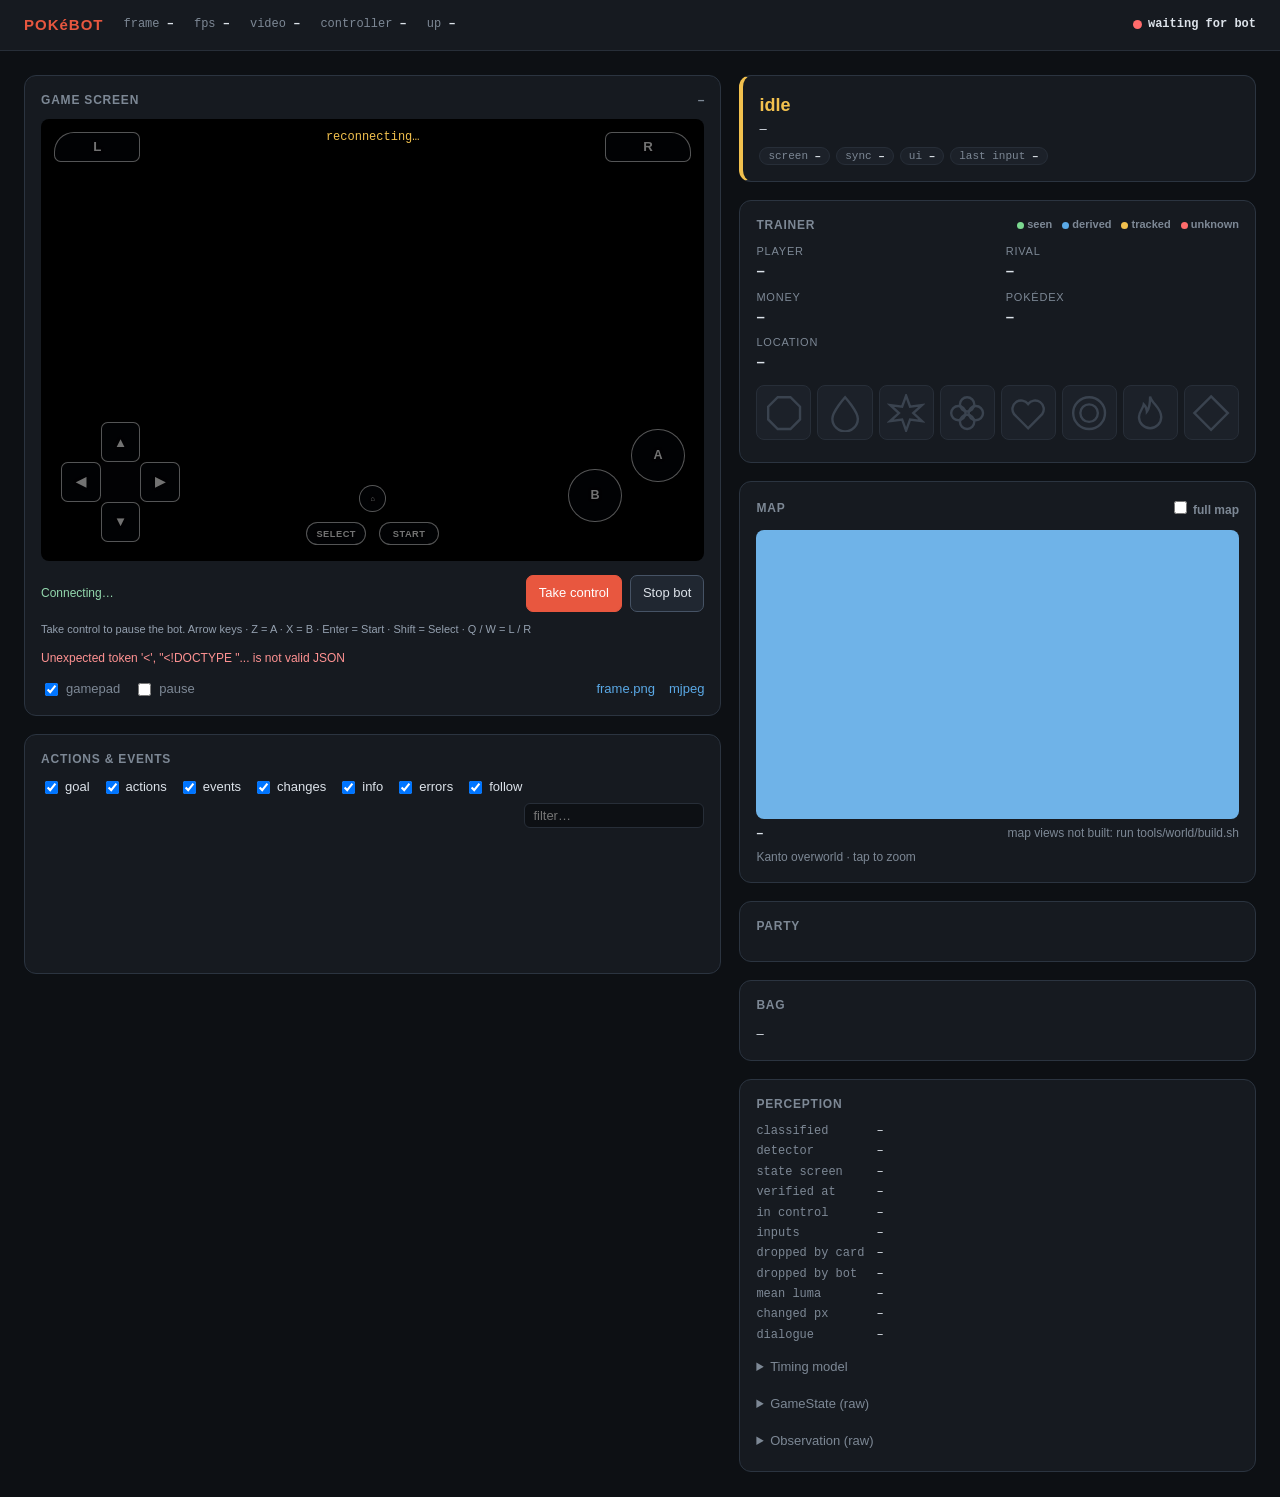
==== commit ed15ec90: "sense: every frame feeds the state; state changes become events Perception no longer depends on a to" ====
--- a/crates/telemetry/web/index.html
+++ b/crates/telemetry/web/index.html
@@ -221,6 +221,7 @@
   td.k { white-space: nowrap; font-weight: 600; }
   td.s { overflow-wrap: anywhere; }
   tr.action td.k { color: var(--action); } tr.event td.k { color: var(--event); }
+  tr.change td.k { color: var(--event); opacity: 0.75; }
   tr.goal td.k, tr.goal td.s { color: var(--goal); }
   tr.info td.k { color: var(--info); } tr.error td.k, tr.error td.s { color: var(--error); }
   tr[data-detail] { cursor: pointer; } tr.open + tr.detail { display: table-row; }
@@ -310,6 +311,7 @@
       <label><input type="checkbox" data-kind="goal" checked> goal</label>
       <label><input type="checkbox" data-kind="action" checked> actions</label>
       <label><input type="checkbox" data-kind="event" checked> events</label>
+      <label><input type="checkbox" data-kind="change" checked> changes</label>
       <label><input type="checkbox" data-kind="info" checked> info</label>
       <label><input type="checkbox" data-kind="error" checked> errors</label>
       <label><input type="checkbox" id="follow" checked> follow</label>
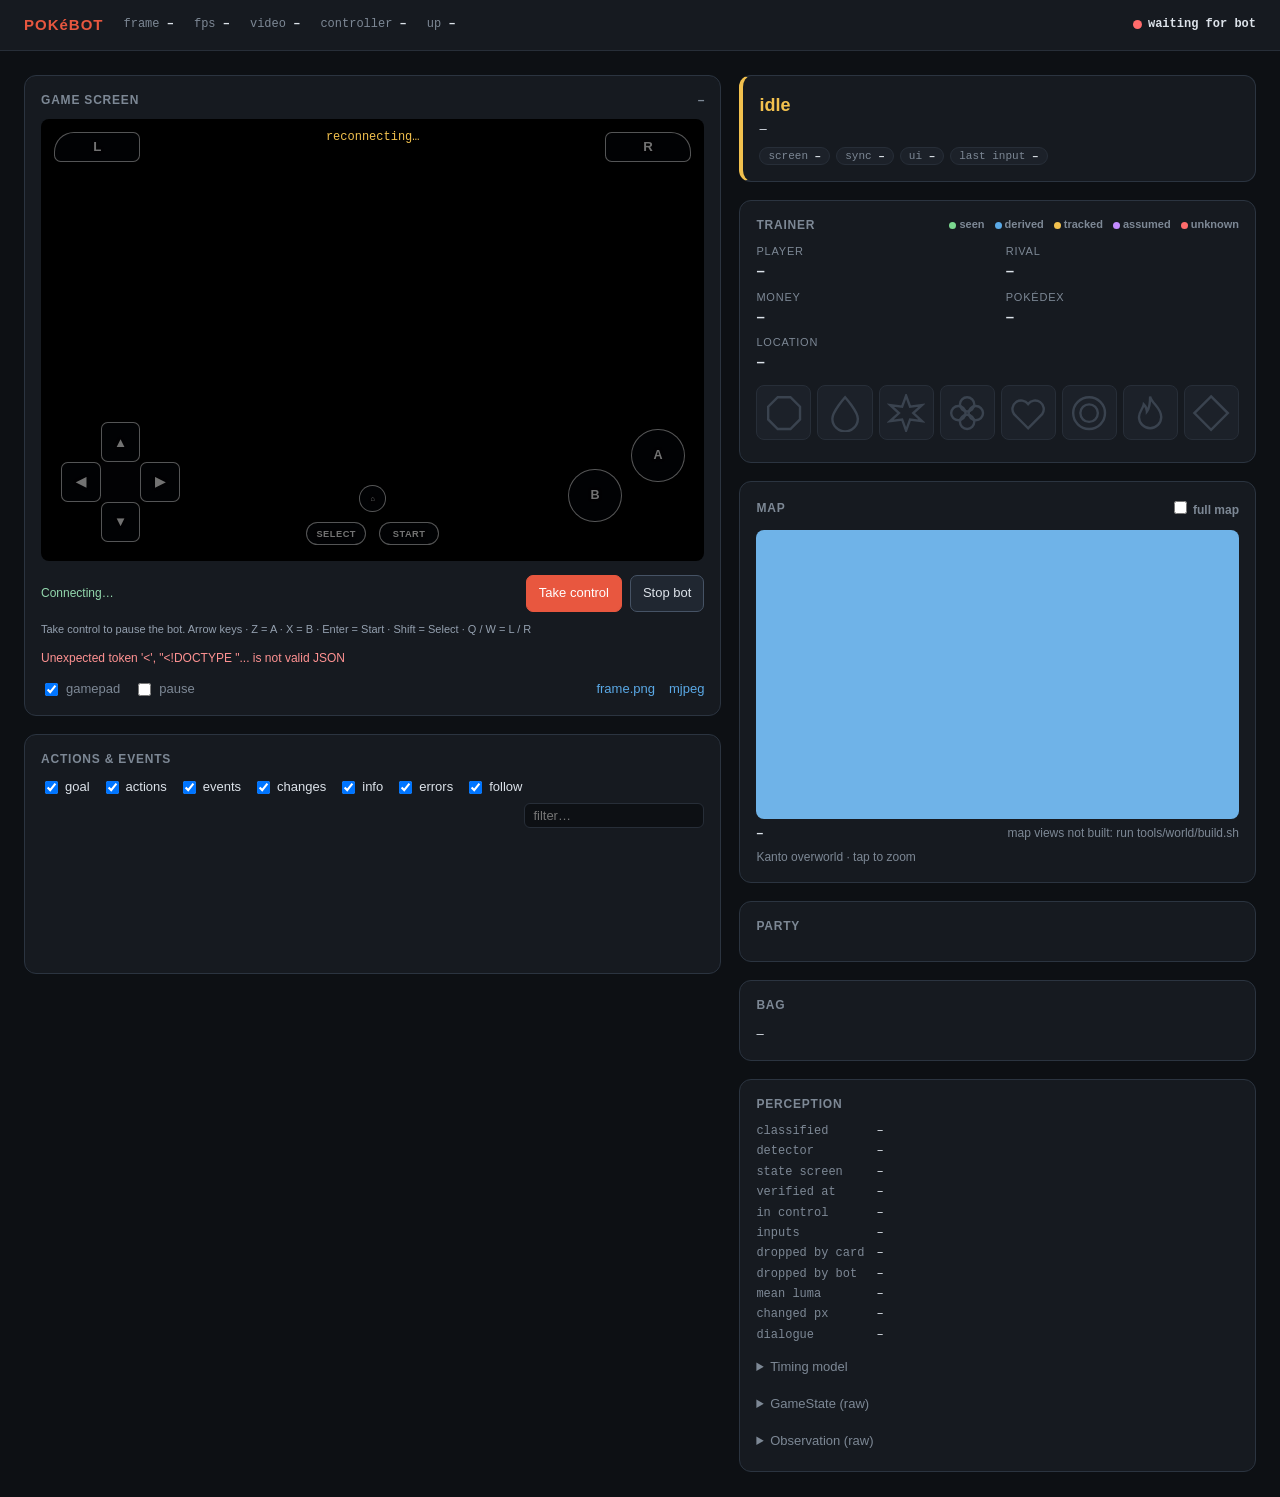
==== commit 85a7847d: "feat: read trainer badges and preserve Pokemon detail history" ====
--- a/crates/telemetry/web/index.html
+++ b/crates/telemetry/web/index.html
@@ -132,6 +132,16 @@
   .badge.on svg { fill: var(--c); stroke: #fff; filter: drop-shadow(0 0 4px var(--c)); }
   .badge-note { color: var(--muted); font-size: 11px; margin-top: 6px; }
 
+  .badge.assumed { border-style: dashed; border-color: var(--c); opacity: .65; }
+  .badge.assumed svg { stroke: var(--c); }
+  .mon-details { grid-column: 1 / -1; border-top: 1px solid var(--line, #303946); padding-top: 8px; }
+  .mon-facts { display: grid; grid-template-columns: 1fr 1fr; gap: 5px 12px; margin: 0; font-size: 12px; }
+  .mon-facts div { display: flex; justify-content: space-between; gap: 8px; min-width: 0; }
+  .mon-facts dt { color: var(--muted); } .mon-facts dd { margin: 0; text-align: right; overflow-wrap: anywhere; }
+  .mon-history { font-size: 12px; } .mon-history .history-scroll { max-height: 260px; overflow: auto; }
+  .mon-history table { width: 100%; border-collapse: collapse; font-size: 11px; }
+  .mon-history th, .mon-history td { padding: 5px 4px; text-align: left; border-bottom: 1px solid #303946; overflow-wrap: anywhere; }
+  .mon-note { color: var(--muted); font-size: 11px; margin: 6px 0 0; }
   /* Party */
   .party { display: grid; grid-template-columns: repeat(auto-fill, minmax(250px, 1fr)); gap: 8px; }
   .mon { display: grid; grid-template-columns: 64px 1fr; gap: 10px; padding: 8px; border-radius: 10px;
@@ -238,7 +248,7 @@
     header .opt { display: none; }
     main { padding: 0 0 env(safe-area-inset-bottom); gap: 8px; }
     .card { border-radius: 0; border-left: 0; border-right: 0; padding: 10px; }
-    #video-card { padding: 0 0 8px; position: sticky; top: var(--hdr, 38px); z-index: 4; border-top: 0; }
+    #video-card { padding: 0 0 8px; position: static; border-top: 0; }
     #video-card h2 { display: none; }
     .screen-wrap { border-radius: 0; max-width: none; }
     .toolbar { padding: 0 10px; }
@@ -349,7 +359,7 @@
     <section class="card">
       <h2>Trainer <span class="right legend" title="where each value came from">
         <span><i class="dot Observed"></i> seen</span><span><i class="dot Derived"></i> derived</span>
-        <span><i class="dot Tracked"></i> tracked</span><span><i class="dot Unknown"></i> unknown</span></span></h2>
+        <span><i class="dot Tracked"></i> tracked</span><span><i class="dot Assumed"></i> assumed</span><span><i class="dot Unknown"></i> unknown</span></span></h2>
       <div class="trainer">
         <div><div class="lbl">Player</div><div class="val" id="t-player">–</div></div>
         <div><div class="lbl">Rival</div><div class="val" id="t-rival">–</div></div>
@@ -584,12 +594,24 @@
 $('badges').innerHTML = BADGES.map(([key, name, color, shape]) =>
   `<div class="badge" id="badge-${key}" style="--c:${color}" title="${name} Badge"><svg viewBox="0 0 24 24">${shape}</svg></div>`).join('');
 
-function renderBadges(k) {
-  const earned = (k && k.value) || [];
-  for (const [key] of BADGES) $('badge-' + key).classList.toggle('on', earned.includes(key));
-  setText('badge-note', !k || k.source === 'Unknown'
-    ? 'Badges: not seen yet (read from "received the …BADGE" text)'
-    : `${earned.length} / 8 badges`);
+const LEADERS = ['Brock', 'Misty', 'Lt. Surge', 'Erika', 'Koga', 'Sabrina', 'Blaine', 'Giovanni'];
+function renderBadges(st) {
+  const pr = st.progression || {}, k = pr.badges;
+  const earned = val(k) || [], inferred = val(pr.badge_inference) || [];
+  const count = val(pr.badge_count);
+  BADGES.forEach(([key, name], i) => {
+    const el = $('badge-' + key), on = earned.includes(key), assumed = !on && inferred.includes(key);
+    const flag = (st.world?.flags || {})[`FLAG_BADGE0${i+1}_GET`];
+    const source = on ? (flag?.source || k?.source || 'Observed') : assumed ? 'Assumed from save count' : flag?.value === false ? 'Not earned' : 'Unknown';
+    el.classList.toggle('on', on); el.classList.toggle('assumed', assumed);
+    el.title = `${name} Badge · ${LEADERS[i]} · ${source}`;
+    el.setAttribute('aria-label', el.title);
+  });
+  let note = count != null ? `${count} / 8 badges` : earned.length ? `${earned.length} confirmed badges` : 'Badges not read yet';
+  if (inferred.some(b => !earned.includes(b))) note += ' · dashed badges are assumed from the save total';
+  else if (count != null && count > earned.length) note += ` · ${earned.length} identities confirmed`;
+  if (count !== earned.length || count == null || inferred.length) note += ' · open your name in the Start menu to read the Trainer Card';
+  setText('badge-note', note);
 }
 
 // ---------------------------------------------------------------- party / trainer
@@ -597,6 +619,23 @@
 function hpBar(cur, max) {
   const f = max ? cur / max : 0;
   return `<div class="bar"><i class="${hpClass(f)}" style="width:${(f * 100).toFixed(1)}%"></i></div>`;
+}
+
+const DETAIL_FIELDS = [
+  ['trainer_id', 'IDNo.'], ['original_trainer', 'OT'],
+  ['attack', 'Attack'], ['defense', 'Defense'], ['sp_attack', 'Sp. Atk'],
+  ['sp_defense', 'Sp. Def'], ['speed', 'Speed'], ['exp_points', 'Exp. Points'],
+  ['next_level', 'Next level'], ['ability', 'Ability'],
+];
+function renderMonDetails(m) {
+  const facts = m.details || {}, history = m.history || [];
+  const labels = Object.fromEntries(DETAIL_FIELDS);
+  const key = encodeURIComponent([val(m.nickname), val(m.species), val(facts.trainer_id)].join('|'));
+  const rows = [...history].reverse().map(h => `<tr><td>${esc(labels[h.field] || h.field)}</td><td>${esc(h.from ?? 'Unknown')} → ${esc(h.to)}</td><td>${esc(h.level ?? '?')}</td><td>${esc(h.frame_id)}</td></tr>`).join('');
+  return `<div class="mon-details"><dl class="mon-facts">${DETAIL_FIELDS.map(([field, label]) => `<div><dt>${label}</dt><dd>${esc(val(facts[field]) ?? '—')} ${dot(facts[field])}</dd></div>`).join('')}</dl>
+    <details class="mon-history" data-member="${key}"><summary>Stat history · ${history.length} changes</summary>
+    ${rows ? `<div class="history-scroll"><table><thead><tr><th>Field</th><th>Change</th><th>Lv</th><th>Frame</th></tr></thead><tbody>${rows}</tbody></table></div>` : '<p class="mon-note">Open the Pokémon’s Info and Skills pages to start recording its details.</p>'}
+    <p class="mon-note">Last 512 observed changes, retained with the saved checkpoint. “Next level” is Exp. Points remaining.</p></details></div>`;
 }
 
 function renderMon(m, i) {
@@ -622,7 +661,7 @@
       <div class="hp">${hp ? hpBar(hp[0], hp[1]) : hpBar(0, 0)}<span>${hp ? `${hp[0]}/${hp[1]}` : '?'}</span> ${dot(m.hp)}</div>
       <div class="moves">${moves || '<small>moves unknown</small>'}</div>
       ${held ? `<div class="held">holds ${esc(prettyConst(held))}</div>` : ''}
-    </div></div>`;
+    </div>${renderMonDetails(m)}</div>`;
 }
 
 function renderParty(k) {
@@ -633,7 +672,14 @@
   if (box._html === html) return setHtml($('party-src'), `${dot(k)} ${party.length}/6`);
   // Reuse loaded sprites so HP/PP updates don't make them blink.
   const old = new Map([...box.querySelectorAll('.sprite img')].map((img) => [img.getAttribute('src'), img]));
+  const expanded = new Set([...box.querySelectorAll('.mon-history[open]')].map(el => el.dataset.member));
+  const scrolls = new Map([...box.querySelectorAll('.mon-history')].map(el => [el.dataset.member, el.querySelector('.history-scroll')?.scrollTop || 0]));
   setHtml(box, html);
+  for (const el of box.querySelectorAll('.mon-history')) {
+    el.open = expanded.has(el.dataset.member);
+    const scroll = el.querySelector('.history-scroll');
+    if (scroll) scroll.scrollTop = scrolls.get(el.dataset.member) || 0;
+  }
   for (const img of box.querySelectorAll('.sprite img')) {
     const keep = old.get(img.getAttribute('src'));
     if (keep) { img.replaceWith(keep); old.delete(img.getAttribute('src')); }
@@ -655,7 +701,7 @@
   const pose = st.player && st.player.pose;
   const p = val(pose);
   setHtml($('t-loc'), p ? `${esc(prettyMap(p.map))} <small style="color:var(--muted)">(${p.x}, ${p.y})</small> ${dot(pose)}` : `? ${dot(pose)}`);
-  renderBadges(pr.badges);
+  renderBadges(st);
 }
 
 function renderBag(bag) {
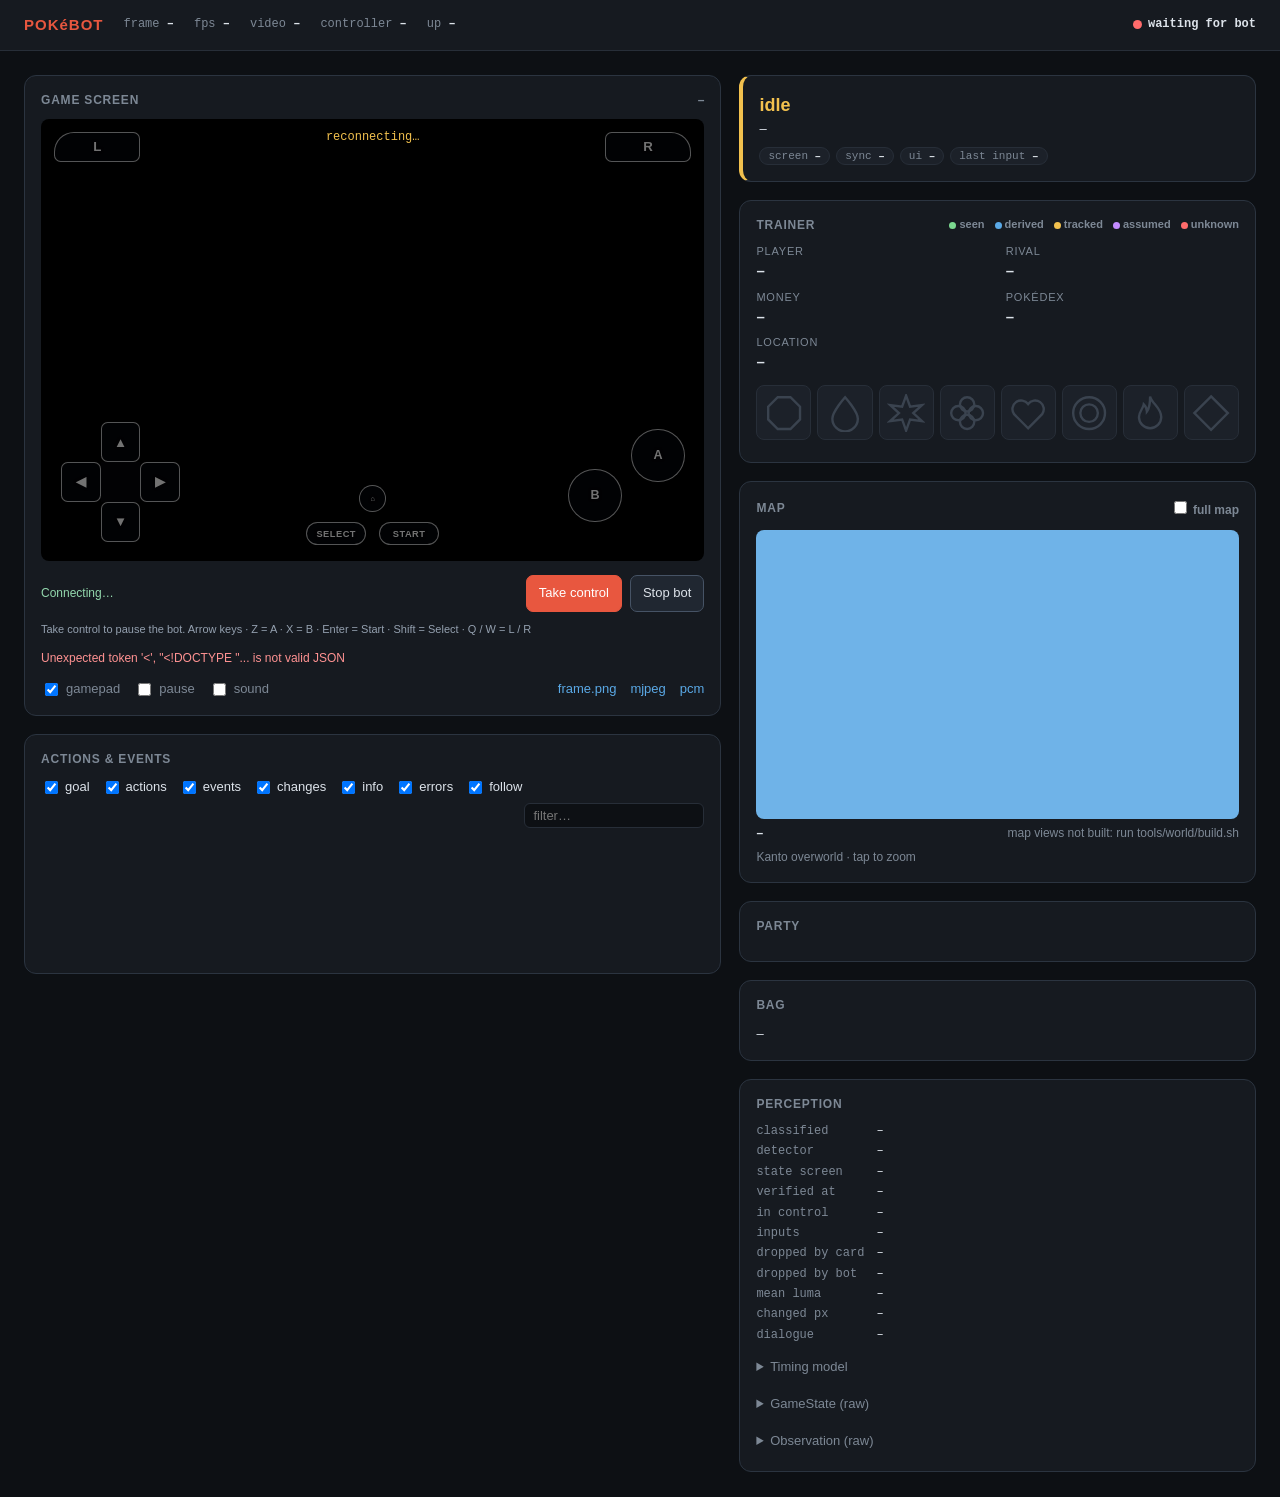
==== commit 05d3dce6: "telemetry, capture-card: the Switch picture streams at 30 fps with its sound The page pulled one PNG" ====
--- a/crates/telemetry/web/index.html
+++ b/crates/telemetry/web/index.html
@@ -309,9 +309,11 @@
     <div class="toolbar">
       <label><input type="checkbox" id="show-pad" checked> gamepad</label>
       <label><input type="checkbox" id="pause"> pause</label>
+      <label title="Live game sound (Switch capture card)"><input type="checkbox" id="sound"> sound <span id="sound-note"></span></label>
       <span class="sp"></span>
       <a href="frame.png" target="_blank">frame.png</a>
       <a href="stream.mjpg" target="_blank">mjpeg</a>
+      <a href="audio.pcm" target="_blank" title="raw mono s16le PCM">pcm</a>
     </div>
   </section>
 
@@ -625,8 +627,32 @@
   ['trainer_id', 'IDNo.'], ['original_trainer', 'OT'],
   ['attack', 'Attack'], ['defense', 'Defense'], ['sp_attack', 'Sp. Atk'],
   ['sp_defense', 'Sp. Def'], ['speed', 'Speed'], ['exp_points', 'Exp. Points'],
-  ['next_level', 'Next level'], ['ability', 'Ability'],
+  ['next_level', 'Next level'], ['ability', 'Ability'], ['nature', 'Nature'],
 ];
+const STAT_NAMES = ['HP', 'Attack', 'Defense', 'Speed', 'Sp. Atk', 'Sp. Def'];
+// EVs counted from the defeats seen (+ up to the unseen ones) and the IV
+// range the stat readings allow, per stat.
+function renderTraining(t) {
+  if (!t) return '';
+  const e = t.estimate, unseen = t.unseen || [];
+  const rows = STAT_NAMES.map((name, i) => {
+    const ev = t.evs?.[i] ?? 0, extra = unseen[i] ?? 0;
+    const evText = extra >= 255 ? `≥ ${ev}` : extra ? `${ev}–${Math.min(255, ev + extra)}` : `${ev}`;
+    const iv = e?.ivs?.[i];
+    const ivText = !iv ? '—' : iv[0] === iv[1] ? `${iv[0]}` : `${iv[0]}–${iv[1]}`;
+    return `<tr><td>${name}</td><td>${esc(evText)}</td><td>${esc(ivText)}</td></tr>`;
+  }).join('');
+  const natures = e?.natures?.length ? (e.natures.length > 4 ? `${e.natures.length} possible` : e.natures.join(' / ')) : '—';
+  const notes = [
+    `${t.defeats ?? 0} defeats counted`,
+    `${(t.samples || []).length} stat readings`,
+    unseen.some(u => u >= 255) ? 'history before tracking unknown' : unseen.some(u => u) ? 'some defeats unread' : 'every EV counted',
+    e && !e.consistent ? 'readings disagree with the counted EVs' : null,
+  ].filter(Boolean).join(' · ');
+  return `<details class="mon-history"><summary>EVs &amp; IVs · nature ${esc(natures)}</summary>
+    <table><thead><tr><th>Stat</th><th>EVs</th><th>IV</th></tr></thead><tbody>${rows}</tbody></table>
+    <p class="mon-note">${esc(notes)}</p></details>`;
+}
 function renderMonDetails(m) {
   const facts = m.details || {}, history = m.history || [];
   const labels = Object.fromEntries(DETAIL_FIELDS);
@@ -635,7 +661,7 @@
   return `<div class="mon-details"><dl class="mon-facts">${DETAIL_FIELDS.map(([field, label]) => `<div><dt>${label}</dt><dd>${esc(val(facts[field]) ?? '—')} ${dot(facts[field])}</dd></div>`).join('')}</dl>
     <details class="mon-history" data-member="${key}"><summary>Stat history · ${history.length} changes</summary>
     ${rows ? `<div class="history-scroll"><table><thead><tr><th>Field</th><th>Change</th><th>Lv</th><th>Frame</th></tr></thead><tbody>${rows}</tbody></table></div>` : '<p class="mon-note">Open the Pokémon’s Info and Skills pages to start recording its details.</p>'}
-    <p class="mon-note">Last 512 observed changes, retained with the saved checkpoint. “Next level” is Exp. Points remaining.</p></details></div>`;
+    <p class="mon-note">Last 512 observed changes, retained with the saved checkpoint. “Next level” is Exp. Points remaining.</p></details>${renderTraining(m.training)}</div>`;
 }
 
 function renderMon(m, i) {
@@ -891,7 +917,6 @@
   setText('video-src', s.video_source);
   setText('controller', s.controller);
   setText('uptime', fmtTime(s.uptime_ms).replace(/\.\d+$/, ''));
-  if (s.frame_id != null) frames.want(s.frame_id);
 
   const st = status.state || {};
   const ob = status.observation || {};
@@ -969,10 +994,12 @@
 
 // ---------------------------------------------------------------- frames
 
-/// Fetches the newest frame, one request at a time. Every request has a
-/// timeout, so a dropped connection can never leave the picture frozen.
-/// Draws only fully decoded frames, so the screen never blanks between two
-/// (swapping an <img> src can paint an empty box while it decodes, on Safari).
+/// Streams the live picture from `frames` (PNG parts pushed at up to
+/// 30 fps). Draws only fully decoded frames, so the screen never blanks
+/// between two (swapping an <img> src can paint an empty box while it
+/// decodes, on Safari), and skips frames that arrive while one decodes.
+/// The server repeats the last frame every second, so a silent stream is a
+/// dead one: it is dropped and reopened.
 async function drawFrame(blob) {
   let source, done = () => {};
   if (window.createImageBitmap) {
@@ -997,34 +1024,144 @@
 }
 
 const frames = {
-  wanted: null, shown: null, busy: false, lastOk: performance.now(), failures: 0,
-  want(id) { this.wanted = id; this.pump(); },
-  async pump() {
-    if (this.busy || this.wanted == null || this.wanted === this.shown || $('pause').checked || document.hidden) return;
-    this.busy = true;
-    const id = this.wanted;
-    const ctl = new AbortController();
-    const timer = setTimeout(() => ctl.abort(), 2500);
-    let ok = false;
+  shown: null, lastOk: performance.now(), failures: 0, ctl: null, next: null, drawing: false,
+  paused() { return $('pause').checked || document.hidden; },
+  pump() {
+    if (this.paused()) { this.stop(); return; }
+    if (!this.ctl) this.run();
+  },
+  stop() { if (this.ctl) { this.ctl.abort(); this.ctl = null; } },
+  async run() {
+    const ctl = this.ctl = new AbortController();
+    this.lastOk = performance.now();
     try {
-      const r = await fetch(`frame.png?f=${id}`, { cache: 'no-store', signal: ctl.signal });
-      if (!r.ok) throw new Error(r.status);
-      await drawFrame(await r.blob());
-      this.shown = Number(r.headers.get('x-frame-id')) || id;
-      if (this.shown !== id && this.wanted === id) this.wanted = this.shown;
-      this.lastOk = performance.now();
-      this.failures = 0;
-      ok = true;
+      const r = await fetch('frames', { cache: 'no-store', signal: ctl.signal });
+      if (!r.ok || !r.body) throw new Error(r.status);
+      const reader = r.body.getReader();
+      let buf = new Uint8Array(0);
+      for (;;) {
+        const { done, value } = await reader.read();
+        if (done) throw new Error('stream ended');
+        buf = concatBytes(buf, value);
+        let part;
+        while ((part = takePart(buf))) {
+          buf = part.rest;
+          this.lastOk = performance.now();
+          this.failures = 0;
+          if (part.id !== this.shown) this.draw(part.id, new Blob([part.body], { type: 'image/png' }));
+        }
+      }
     } catch (e) {
-      this.failures++;
-    } finally {
-      clearTimeout(timer);
-      this.busy = false;
+      if (this.ctl === ctl) this.failures++;
     }
-    if (this.wanted !== this.shown) setTimeout(() => this.pump(), ok ? 0 : Math.min(250 * this.failures, 2000));
+    if (this.ctl !== ctl) return;
+    this.ctl = null;
+    setTimeout(() => this.pump(), Math.min(250 * this.failures, 2000));
+  },
+  async draw(id, blob) {
+    this.next = { id, blob };
+    if (this.drawing) return;
+    this.drawing = true;
+    while (this.next) {
+      const { id, blob } = this.next;
+      this.next = null;
+      try { await drawFrame(blob); this.shown = id; } catch (_) { /* skip a bad frame */ }
+    }
+    this.drawing = false;
   },
 };
+
+function concatBytes(a, b) {
+  if (!a.length) return b;
+  const out = new Uint8Array(a.length + b.length);
+  out.set(a);
+  out.set(b, a.length);
+  return out;
+}
+
+/// The first complete multipart part in `buf`: its frame id, body and the
+/// bytes after it, or null until more arrive.
+function takePart(buf) {
+  let end = -1;
+  for (let i = 0; i + 3 < buf.length; i++) {
+    if (buf[i] === 13 && buf[i + 1] === 10 && buf[i + 2] === 13 && buf[i + 3] === 10) { end = i; break; }
+  }
+  if (end < 0) return null;
+  const head = new TextDecoder().decode(buf.subarray(0, end));
+  const length = Number(/content-length:\s*(\d+)/i.exec(head)?.[1]);
+  const id = Number(/x-frame-id:\s*(\d+)/i.exec(head)?.[1]);
+  const start = end + 4;
+  if (!(length >= 0) || buf.length < start + length) return null;
+  return { id, body: buf.slice(start, start + length), rest: buf.subarray(start + length) };
+}
 $('pause').addEventListener('change', () => frames.pump());
+
+// ---------------------------------------------------------------- sound
+
+/// Plays `audio.pcm` (mono s16le) through Web Audio: each chunk is scheduled
+/// right after the previous one, about 120 ms ahead of now. A playhead that
+/// falls behind (network hiccup) or drifts too far ahead restarts there, so
+/// the sound never lags the picture by more than a moment.
+const sound = {
+  ctx: null, ctl: null, at: 0, failures: 0,
+  LEAD: 0.12, MAX_LEAD: 0.4,
+  toggle(on) {
+    if (!on) { this.stop(); return; }
+    // Browsers only start audio from a user gesture: create it here.
+    this.ctx ||= new (window.AudioContext || window.webkitAudioContext)();
+    this.ctx.resume();
+    if (!this.ctl) this.run();
+  },
+  stop() {
+    if (this.ctl) { this.ctl.abort(); this.ctl = null; }
+    if (this.ctx) this.ctx.suspend();
+    setText('sound-note', '');
+  },
+  async run() {
+    const ctl = this.ctl = new AbortController();
+    try {
+      const r = await fetch('audio.pcm', { cache: 'no-store', signal: ctl.signal });
+      if (r.status === 404) { setText('sound-note', 'no sound'); $('sound').checked = false; this.ctl = null; return; }
+      if (!r.ok || !r.body) throw new Error(r.status);
+      const rate = Number(r.headers.get('x-audio-rate')) || 48000;
+      setText('sound-note', '');
+      this.at = 0;
+      const reader = r.body.getReader();
+      let odd = null;
+      for (;;) {
+        const { done, value } = await reader.read();
+        if (done) throw new Error('stream ended');
+        let bytes = odd ? concatBytes(odd, value) : value;
+        odd = bytes.length % 2 ? bytes.slice(-1) : null;
+        if (odd) bytes = bytes.subarray(0, bytes.length - 1);
+        this.failures = 0;
+        this.play(bytes, rate);
+      }
+    } catch (e) {
+      if (this.ctl === ctl) this.failures++;
+    }
+    if (this.ctl !== ctl) return;
+    this.ctl = null;
+    setText('sound-note', 'reconnecting…');
+    setTimeout(() => { if ($('sound').checked) this.toggle(true); }, Math.min(500 * this.failures, 3000));
+  },
+  play(bytes, rate) {
+    const n = bytes.length / 2;
+    if (!n) return;
+    const view = new DataView(bytes.buffer, bytes.byteOffset, bytes.length);
+    const buffer = this.ctx.createBuffer(1, n, rate);
+    const out = buffer.getChannelData(0);
+    for (let i = 0; i < n; i++) out[i] = view.getInt16(2 * i, true) / 32768;
+    const now = this.ctx.currentTime;
+    if (this.at < now || this.at > now + this.MAX_LEAD) this.at = now + this.LEAD;
+    const node = this.ctx.createBufferSource();
+    node.buffer = buffer;
+    node.connect(this.ctx.destination);
+    node.start(this.at);
+    this.at += buffer.duration;
+  },
+};
+$('sound').addEventListener('change', (e) => sound.toggle(e.target.checked));
 
 // ---------------------------------------------------------------- instances
 
@@ -1076,7 +1213,7 @@
     es.addEventListener('ping', alive);
     es.addEventListener('status', (e) => { alive(); setStatus(JSON.parse(e.data)); });
     es.addEventListener('log', (e) => { alive(); addEntry(JSON.parse(e.data), true); });
-    es.addEventListener('frame', (e) => { alive(); frames.want(Number(e.data)); });
+    es.addEventListener('frame', alive);
   },
   check() {
     if (document.hidden) return;
@@ -1086,23 +1223,23 @@
       this.state('down', 'reconnecting');
       this.connect();
     }
-    // The picture is stuck if newer frames exist but none loaded lately.
-    const stuck = frames.wanted !== frames.shown && now - frames.lastOk > 3000 && !$('pause').checked;
+    // The picture stream repeats its frame every second: silence means stuck.
+    const stuck = !frames.paused() && now - frames.lastOk > 3000;
     $('stale').classList.toggle('on', stuck || quiet > 4000 || this.es.readyState !== 1);
-    if (stuck && !frames.busy) frames.pump();
+    if (stuck) { frames.stop(); frames.pump(); }
   },
 };
 $('conn').querySelector('b').id = 'conn-text';
 new ResizeObserver(() => document.documentElement.style.setProperty('--hdr', `${document.querySelector('header').offsetHeight}px`))
   .observe(document.querySelector('header'));
 new GameControls($('game-controls'), './');
-// Keep the device preview live even while the bot is planning or stopped.
-setInterval(() => { if (!document.hidden && !$('pause').checked && !frames.busy) frames.want(Date.now()); }, 100);
+// The device preview streams even while the bot is planning or stopped.
+frames.pump();
 link.connect();
 setInterval(() => link.check(), 1000);
 // Phones suspend background tabs; come back with a fresh connection.
 document.addEventListener('visibilitychange', () => {
-  if (document.hidden) return;
+  if (document.hidden) { frames.stop(); return; }
   pad.releaseAll();
   if (performance.now() - link.lastMsg > 2500) link.connect();
   frames.pump();
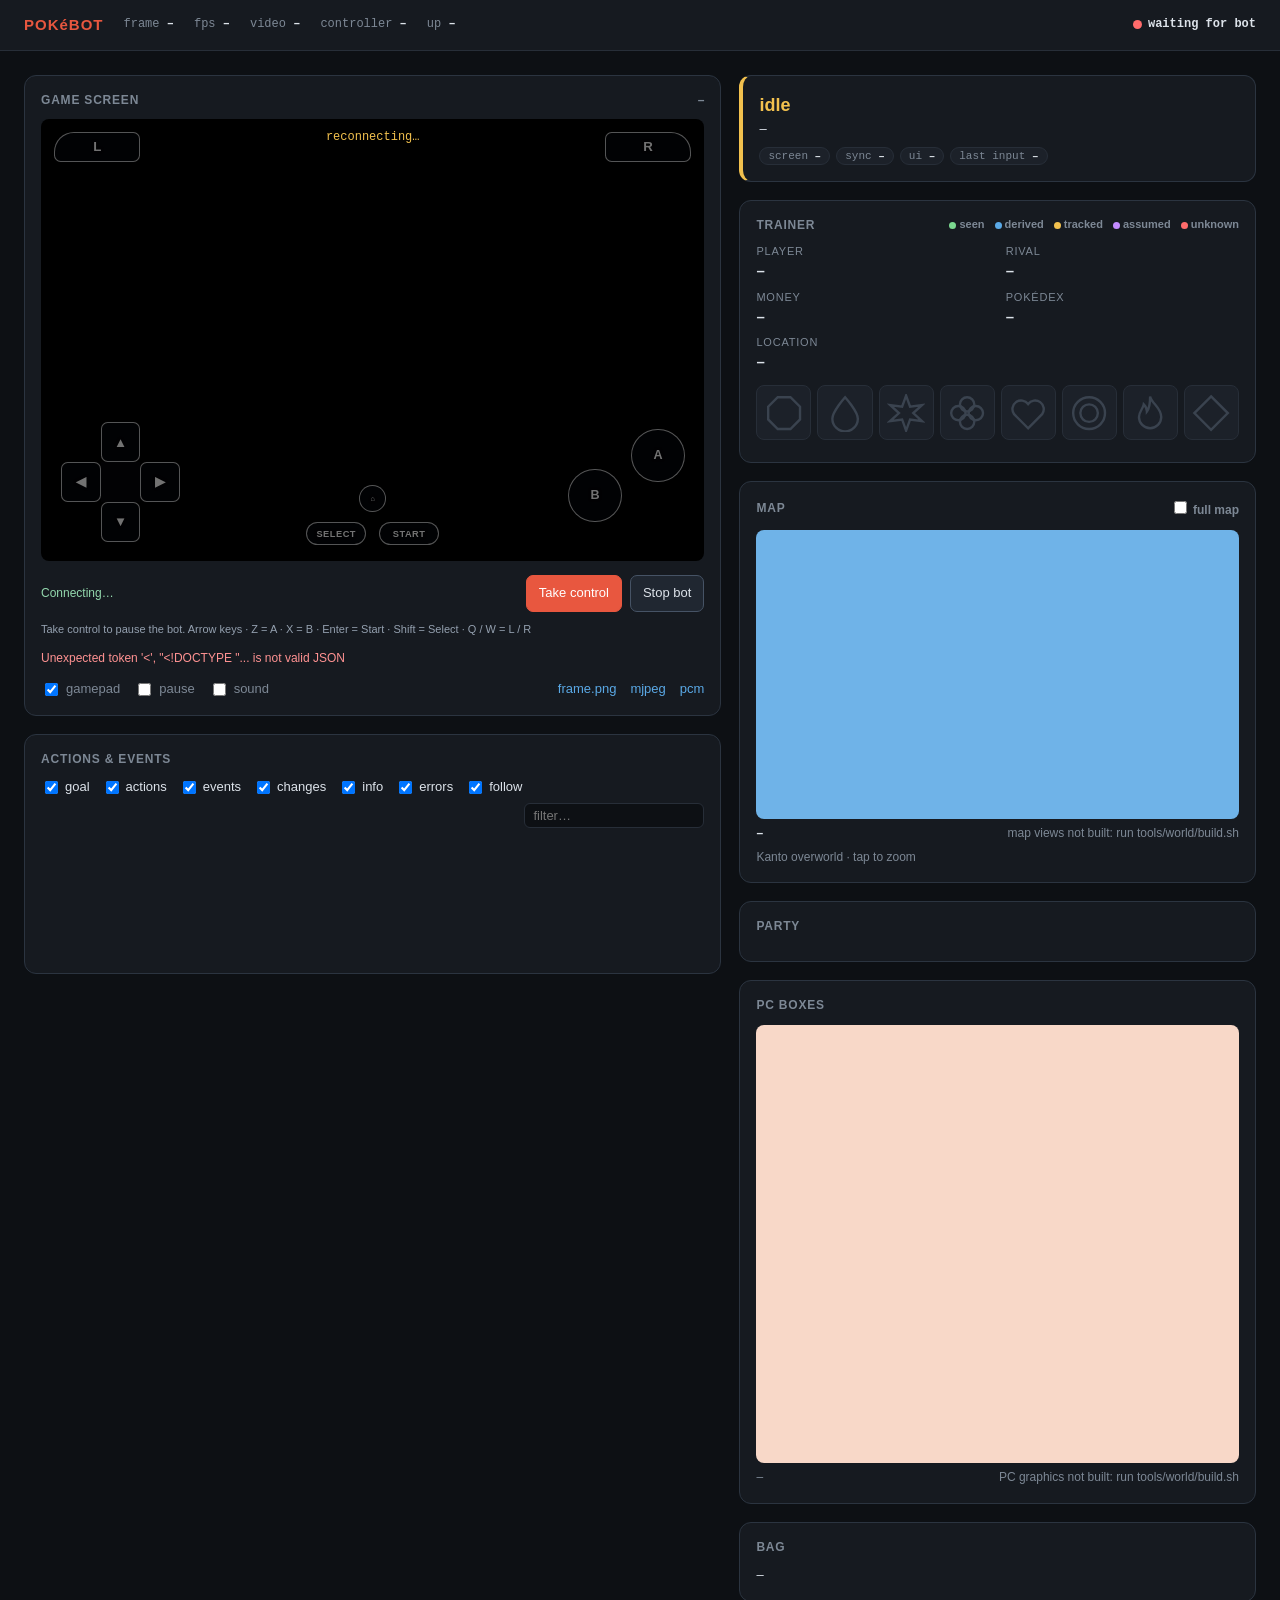
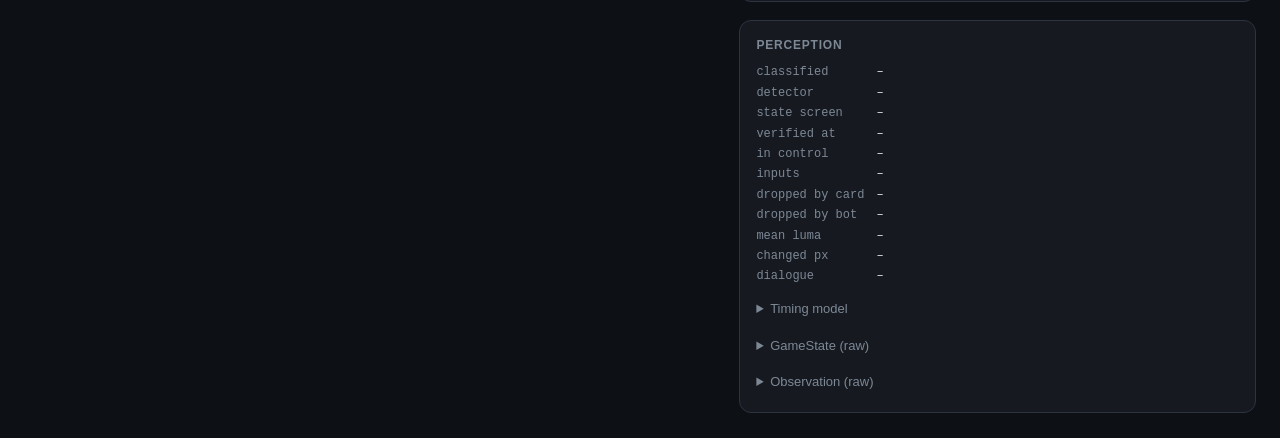
==== commit 7ecad1d9: "web: the game page shows the PC boxes as the game draws them Wallpaper, scrolling backdrop, box icon" ====
--- a/crates/telemetry/web/index.html
+++ b/crates/telemetry/web/index.html
@@ -201,6 +201,28 @@
   #battle-card.on { display: block; }
   .vs { display: grid; grid-template-columns: 1fr 1fr; gap: 12px; }
   .vs .who { font-weight: 700; } .vs .hp { margin-top: 2px; }
+
+  /* PC boxes: drawn at the game's resolution (160x144 box), scaled by --px. */
+  .pcbox { --px: 3px; position: relative; overflow: hidden; border-radius: 8px; padding: calc(8 * var(--px));
+           background: #f8d8c8 url(world/pc_backdrop.png) 0 0 / calc(256 * var(--px)) repeat;
+           image-rendering: pixelated; animation: pc-scroll 8.5s linear infinite; }
+  @keyframes pc-scroll { to { background-position: calc(-256 * var(--px)) calc(-256 * var(--px)); } }
+  .pc-stage { position: relative; width: 100%; max-width: 480px; margin: 0 auto; }
+  #pc-canvas { display: block; width: 100%; aspect-ratio: 160 / 144;
+    image-rendering: -webkit-optimize-contrast; image-rendering: crisp-edges; image-rendering: pixelated; }
+  .pc-arrow { position: absolute; top: 0; width: calc(24 * var(--px)); height: calc(24 * var(--px)); padding: 0;
+              border: 0; background: none; cursor: pointer; display: flex; align-items: center; justify-content: center; }
+  .pc-arrow.left { left: 0; } .pc-arrow.right { right: 0; }
+  .pc-arrow i { display: block; width: calc(8 * var(--px)); height: calc(16 * var(--px));
+                background: url(world/pc_arrow.png) 0 0 / 100% 200%; image-rendering: pixelated; }
+  .pc-arrow.right i { background-position: 0 100%; }
+  .pc-arrow:hover i, .pc-arrow:focus-visible i { animation: pc-bob-left .4s steps(6) infinite; }
+  .pc-arrow.right:hover i, .pc-arrow.right:focus-visible i { animation-name: pc-bob-right; }
+  .pc-arrow:focus-visible { outline: 2px solid var(--action); outline-offset: -2px; border-radius: 4px; }
+  @keyframes pc-bob-left { to { transform: translateX(calc(-6 * var(--px))); } }
+  @keyframes pc-bob-right { to { transform: translateX(calc(6 * var(--px))); } }
+  @media (prefers-reduced-motion: reduce) { .pcbox, .pc-arrow i { animation: none !important; } }
+  #pc-canvas.pick { cursor: pointer; }
 
   /* Bag */
   .bag { display: grid; gap: 6px; }
@@ -395,6 +417,18 @@
     </section>
 
     <section class="card">
+      <h2>PC boxes <span class="right" id="pc-src"></span></h2>
+      <div class="pcbox" id="pcbox">
+        <div class="pc-stage" id="pc-stage">
+          <canvas id="pc-canvas" width="160" height="144"></canvas>
+          <button class="pc-arrow left" id="pc-prev" title="Previous box" aria-label="Previous box"><i></i></button>
+          <button class="pc-arrow right" id="pc-next" title="Next box" aria-label="Next box"><i></i></button>
+        </div>
+      </div>
+      <div class="map-caption"><span id="pc-where">–</span><span id="pc-note"></span></div>
+    </section>
+
+    <section class="card">
       <h2>Bag</h2>
       <div class="bag" id="bag">–</div>
     </section>
@@ -744,6 +778,157 @@
   setHtml($('bag'), html || '–');
 }
 
+// ---------------------------------------------------------------- PC boxes
+
+/// The PC's box screen as FireRed draws it: the box's wallpaper and title,
+/// each Pokémon's menu icon in its cell, and the scroll arrows to change box
+/// (pokemon_storage_system_graphics.c). Box names and wallpapers are the
+/// game's defaults (BOX1…BOX14, Forest/City/Desert/Savanna in turn): the
+/// bot doesn't read them.
+const pcBox = {
+  BOXES: 14, W: 160, H: 144, COLS: 6,
+  boxes: [], at: null, drawn: null, slide: null, hover: null,
+  sheet: null, font: null, icons: new Map(),
+  init() {
+    this.ctx = $('pc-canvas').getContext('2d');
+    this.sheet = new Image();
+    this.sheet.onload = () => this.draw(true);
+    this.sheet.onerror = () => setText('pc-note', 'PC graphics not built: run tools/world/build.sh');
+    this.sheet.src = 'world/pc_wallpapers.png';
+    fetch('world/font_normal.json').then(r => r.ok ? r.json() : null).then(f => {
+      if (!f) return;
+      this.font = new Map(f.glyphs.map(g => [g.text, g]));
+      this.draw(true);
+    }).catch(() => {});
+    const saved = parseInt(localStorage.getItem('pokebot.pcbox'), 10);
+    if (saved >= 0 && saved < this.BOXES) this.at = saved;
+    $('pc-prev').addEventListener('click', () => this.go(-1));
+    $('pc-next').addEventListener('click', () => this.go(1));
+    const canvas = $('pc-canvas');
+    canvas.addEventListener('mousemove', (e) => this.pick(e, false));
+    canvas.addEventListener('mouseleave', () => { this.hover = null; this.caption(); });
+    canvas.addEventListener('click', (e) => this.pick(e, true));
+    const box = $('pcbox');
+    new ResizeObserver(() => box.style.setProperty('--px', `${$('pc-stage').offsetWidth / this.W}px`)).observe(box);
+  },
+  update(pc) {
+    this.boxes = (pc && pc.boxes) || [];
+    if (this.at == null) {
+      const first = this.boxes.findIndex(k => k.value && k.value.length);
+      if (first < 0 && !this.boxes.some(k => k.value)) { this.caption(); return this.draw(); }
+      this.at = Math.max(0, first);
+    }
+    this.caption();
+    this.draw();
+  },
+  go(dir) {
+    const from = this.at ?? 0;
+    this.at = (from + dir + this.BOXES) % this.BOXES;
+    localStorage.setItem('pokebot.pcbox', String(this.at));
+    this.hover = null;
+    this.startSlide(dir);
+    this.caption();
+  },
+  mons(i) { return (this.boxes[i] && this.boxes[i].value) || null; },
+  label(m) {
+    const species = prettyConst(val(m.species) || '?');
+    const nick = val(m.nickname);
+    const lv = val(m.level);
+    return `${nick && nick !== species.toUpperCase() ? `${nick} (${species})` : species}${lv != null ? ` Lv${lv}` : ''}`;
+  },
+  caption() {
+    const i = this.at ?? 0;
+    const k = this.boxes[i];
+    const mons = this.mons(i);
+    const known = this.boxes.filter(b => b.value).length;
+    const total = this.boxes.reduce((n, b) => n + ((b.value && b.value.length) || 0), 0);
+    setHtml($('pc-where'), `${dot(k)} BOX${i + 1} · ${mons ? `${mons.length}/30` : 'not looked at yet'}`);
+    setHtml($('pc-src'), `${total} stored · ${known}/${this.BOXES} boxes read`);
+    setText('pc-note', this.hover ? this.label(this.hover) : '');
+  },
+  pick(e, click) {
+    const r = e.currentTarget.getBoundingClientRect();
+    const x = (e.clientX - r.left) * this.W / r.width, y = (e.clientY - r.top) * this.H / r.height;
+    const col = Math.floor((x - 8) / 24), row = Math.floor((y - 16) / 24);
+    const ok = col >= 0 && col < this.COLS && row >= 0 && row < 5;
+    const m = ok ? (this.mons(this.at ?? 0) || []).find(m => m.slot === row * this.COLS + col) : null;
+    e.currentTarget.classList.toggle('pick', !!m);
+    if (m || click || this.hover) { this.hover = m || null; this.caption(); }
+  },
+  icon(species) {
+    let img = this.icons.get(species);
+    if (!img) {
+      img = new Image();
+      img.onload = () => this.draw(true);
+      img.src = `sprite/${encodeURIComponent(species)}?icon=1`;
+      this.icons.set(species, img);
+    }
+    return img.complete && img.naturalWidth ? img : null;
+  },
+  /// Text in the game's font (dark ink, white shadow), centred on `cx`.
+  text(ctx, str, cx, y) {
+    if (!this.font) return;
+    const glyphs = [...str].map(c => this.font.get(c) || this.font.get(' '));
+    let x = Math.round(cx - glyphs.reduce((w, g) => w + g.width, 0) / 2);
+    for (const g of glyphs) {
+      g.rows.forEach((row, gy) => [...row].forEach((c, gx) => {
+        if (c === '.') return;
+        ctx.fillStyle = c === '#' ? '#393939' : '#ffffff';
+        ctx.fillRect(x + gx, y + gy, 1, 1);
+      }));
+      x += g.width;
+    }
+  },
+  /// One box at x offset `dx` of the canvas.
+  paint(ctx, i, dx) {
+    const { W, H } = this;
+    ctx.save();
+    ctx.translate(dx, 0);
+    if (this.sheet.complete && this.sheet.naturalWidth) ctx.drawImage(this.sheet, 0, (i % 4) * H, W, H, 0, 0, W, H);
+    else { ctx.fillStyle = '#9ccf6a'; ctx.fillRect(8, 24, W - 16, H - 28); }
+    this.text(ctx, `BOX${i + 1}`, W / 2, 4);
+    const mons = this.mons(i);
+    if (!mons) this.text(ctx, '? ? ?', W / 2, 68);
+    for (const m of mons || []) {
+      const species = val(m.species);
+      const img = species && this.icon(species);
+      // Icon sprites are centred at (100 + 24 col, 44 + 24 row) on screen;
+      // the wallpaper's top left is at (80, 16).
+      const x = 4 + 24 * (m.slot % this.COLS), y = 12 + 24 * Math.floor(m.slot / this.COLS);
+      if (img) ctx.drawImage(img, 0, 0, 32, 32, x, y, 32, 32);
+      else { ctx.fillStyle = 'rgba(0,0,0,.25)'; ctx.fillRect(x + 8, y + 12, 16, 16); }
+    }
+    ctx.restore();
+  },
+  draw(force) {
+    if (this.slide) return;
+    const i = this.at ?? 0;
+    const key = JSON.stringify([i, this.boxes[i] && this.boxes[i].value]);
+    if (!force && key === this.drawn) return;
+    this.drawn = key;
+    this.ctx.clearRect(0, 0, this.W, this.H);
+    this.paint(this.ctx, i, 0);
+  },
+  /// The new box scrolls in from the side as in the game.
+  startSlide(dir) {
+    const from = (this.at - dir + this.BOXES) % this.BOXES, to = this.at;
+    if (matchMedia('(prefers-reduced-motion: reduce)').matches) { this.slide = null; return this.draw(true); }
+    const start = performance.now(), ms = 220;
+    this.slide = { from, to, dir, start };
+    const step = (now) => {
+      if (this.slide?.start !== start) return;
+      const t = Math.min(1, (now - start) / ms), off = Math.round(this.W * (1 - (1 - t) * (1 - t)));
+      this.ctx.clearRect(0, 0, this.W, this.H);
+      this.paint(this.ctx, from, -dir * off);
+      this.paint(this.ctx, to, dir * (this.W - off));
+      if (t < 1) requestAnimationFrame(step);
+      else { this.slide = null; this.draw(true); }
+    };
+    requestAnimationFrame(step);
+  },
+};
+pcBox.init();
+
 function renderBattle(ob) {
   const b = ob && ob.battle;
   $('battle-card').classList.toggle('on', !!b);
@@ -941,6 +1126,7 @@
   world.update(st.player && st.player.pose);
   renderParty(st.party);
   renderBag(st.bag);
+  pcBox.update(st.pc);
   renderBattle(ob);
 
   if (ob.screen) {
@@ -994,12 +1180,15 @@
 
 // ---------------------------------------------------------------- frames
 
-/// Streams the live picture from `frames` (PNG parts pushed at up to
-/// 30 fps). Draws only fully decoded frames, so the screen never blanks
-/// between two (swapping an <img> src can paint an empty box while it
-/// decodes, on Safari), and skips frames that arrive while one decodes.
-/// The server repeats the last frame every second, so a silent stream is a
-/// dead one: it is dropped and reopened.
+/// Streams the live picture from `frames`: PNG parts pushed as fast as the
+/// connection takes them, so the page shows the source's own rate (60 fps
+/// from the Switch card) and a slow link skips frames rather than lagging.
+/// Draws only fully decoded frames, so the screen never blanks between two
+/// (swapping an <img> src can paint an empty box while it decodes, on
+/// Safari), and skips frames that arrive while one decodes. The server
+/// repeats the last frame every second, so a silent stream is a dead one: it
+/// is dropped and reopened. A browser that never gets a part from the stream
+/// falls back to fetching `frame.png` one at a time.
 async function drawFrame(blob) {
   let source, done = () => {};
   if (window.createImageBitmap) {
@@ -1025,6 +1214,7 @@
 
 const frames = {
   shown: null, lastOk: performance.now(), failures: 0, ctl: null, next: null, drawing: false,
+  silent: 0, polling: false,
   paused() { return $('pause').checked || document.hidden; },
   pump() {
     if (this.paused()) { this.stop(); return; }
@@ -1033,8 +1223,10 @@
   stop() { if (this.ctl) { this.ctl.abort(); this.ctl = null; } },
   async run() {
     const ctl = this.ctl = new AbortController();
-    this.lastOk = performance.now();
+    const started = this.lastOk = performance.now();
+    let parts = 0;
     try {
+      if (this.polling) await this.poll(ctl);
       const r = await fetch('frames', { cache: 'no-store', signal: ctl.signal });
       if (!r.ok || !r.body) throw new Error(r.status);
       const reader = r.body.getReader();
@@ -1046,6 +1238,7 @@
         let part;
         while ((part = takePart(buf))) {
           buf = part.rest;
+          parts++;
           this.lastOk = performance.now();
           this.failures = 0;
           if (part.id !== this.shown) this.draw(part.id, new Blob([part.body], { type: 'image/png' }));
@@ -1054,9 +1247,25 @@
     } catch (e) {
       if (this.ctl === ctl) this.failures++;
     }
+    if (parts) this.silent = 0;
+    else if (!this.polling && performance.now() - started > 2500 && ++this.silent >= 2) this.polling = true;
     if (this.ctl !== ctl) return;
     this.ctl = null;
     setTimeout(() => this.pump(), Math.min(250 * this.failures, 2000));
+  },
+  /// One frame at a time, for browsers that can't read the stream. Throws
+  /// on failure; returns only when stopped.
+  async poll(ctl) {
+    while (this.ctl === ctl) {
+      const r = await fetch('frame.png', { cache: 'no-store', signal: ctl.signal });
+      if (!r.ok) throw new Error(r.status);
+      const id = Number(r.headers.get('x-frame-id'));
+      const blob = await r.blob();
+      this.lastOk = performance.now();
+      this.failures = 0;
+      if (id !== this.shown) { await drawFrame(blob); this.shown = id; }
+    }
+    throw new Error('stopped');
   },
   async draw(id, blob) {
     this.next = { id, blob };
